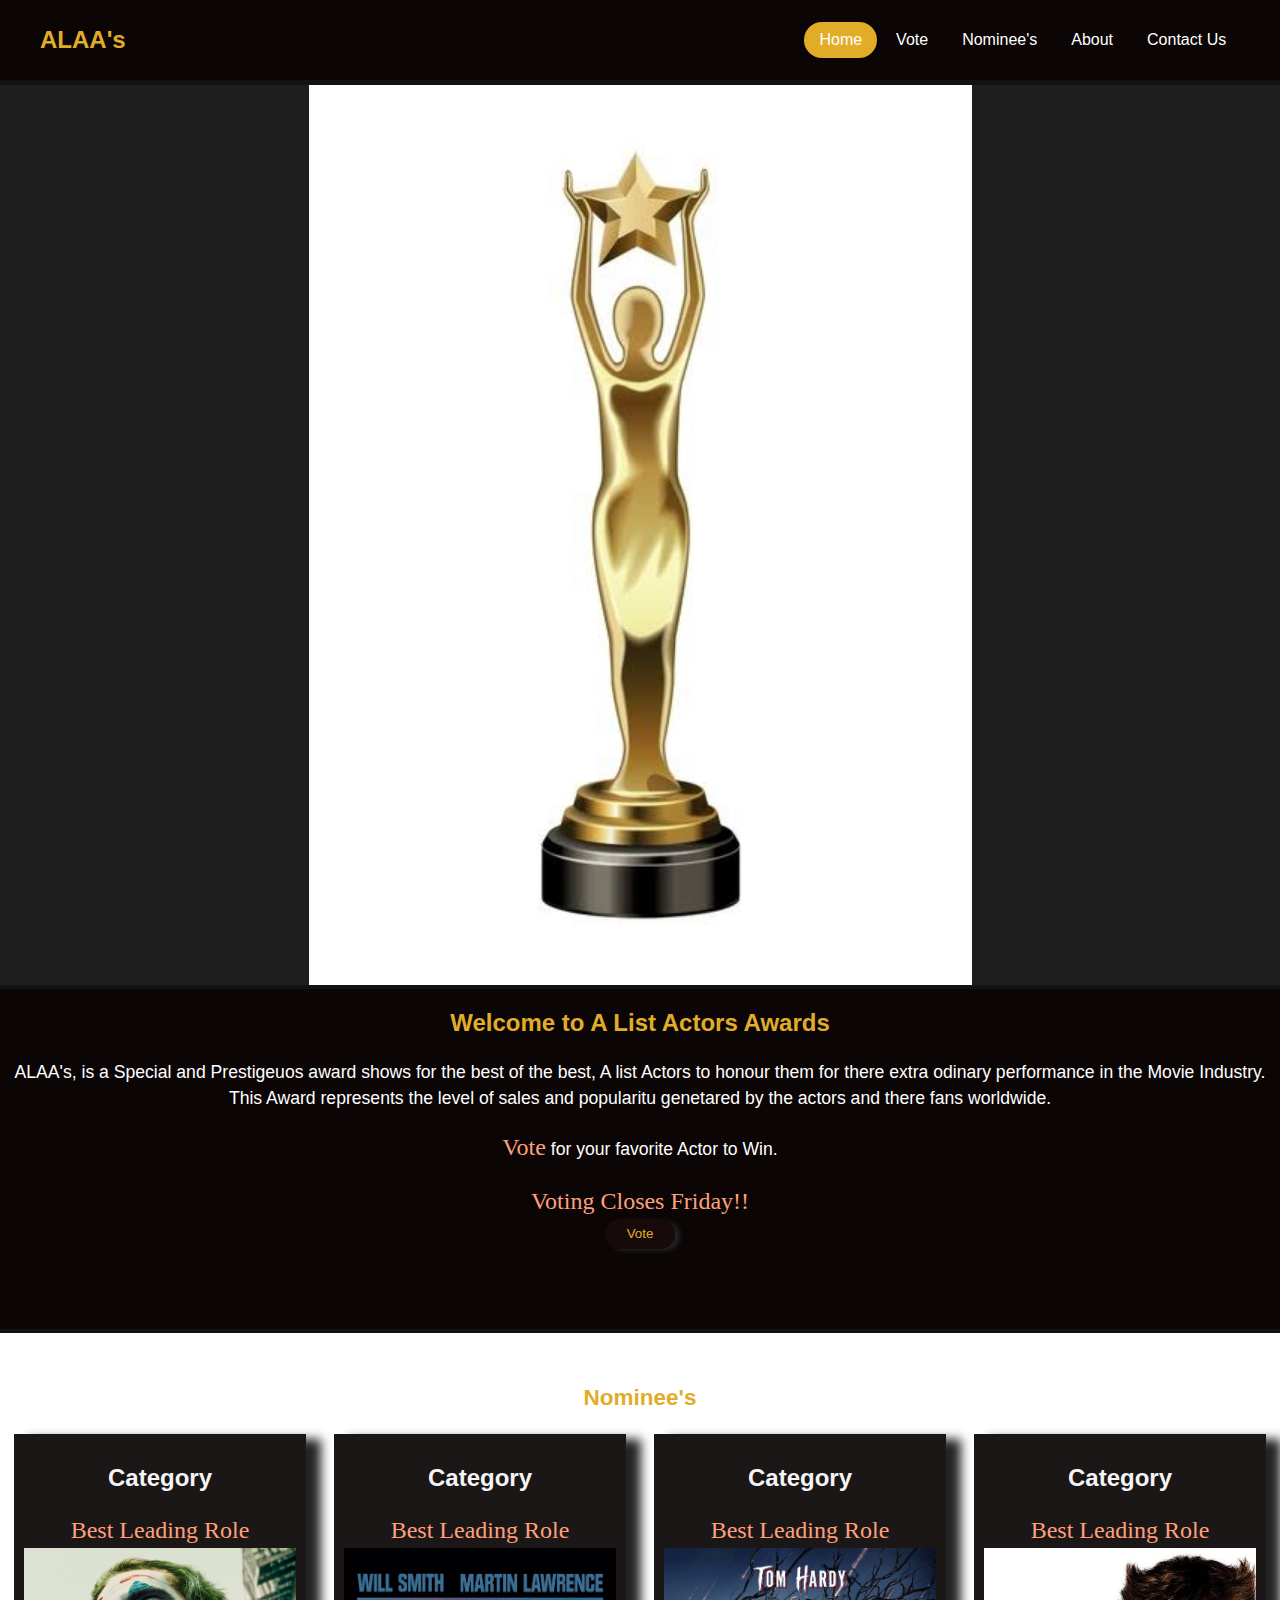
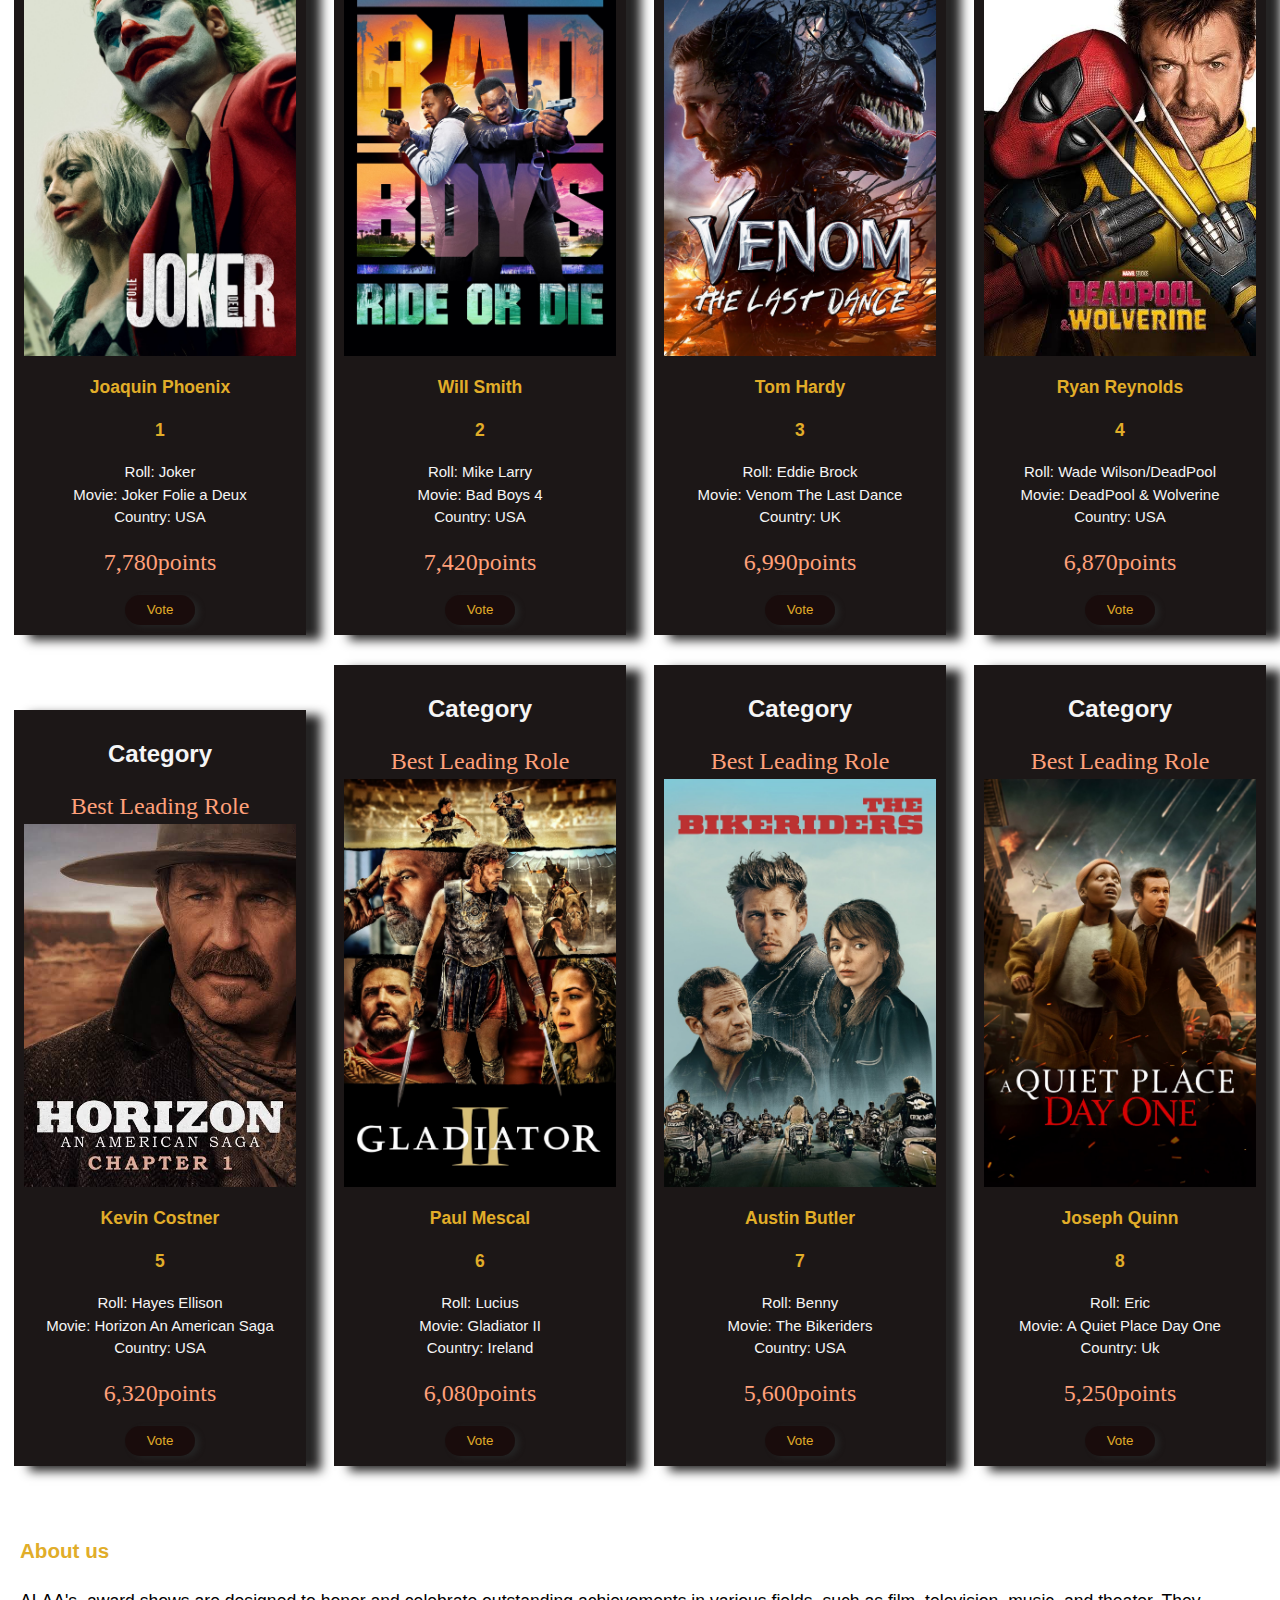
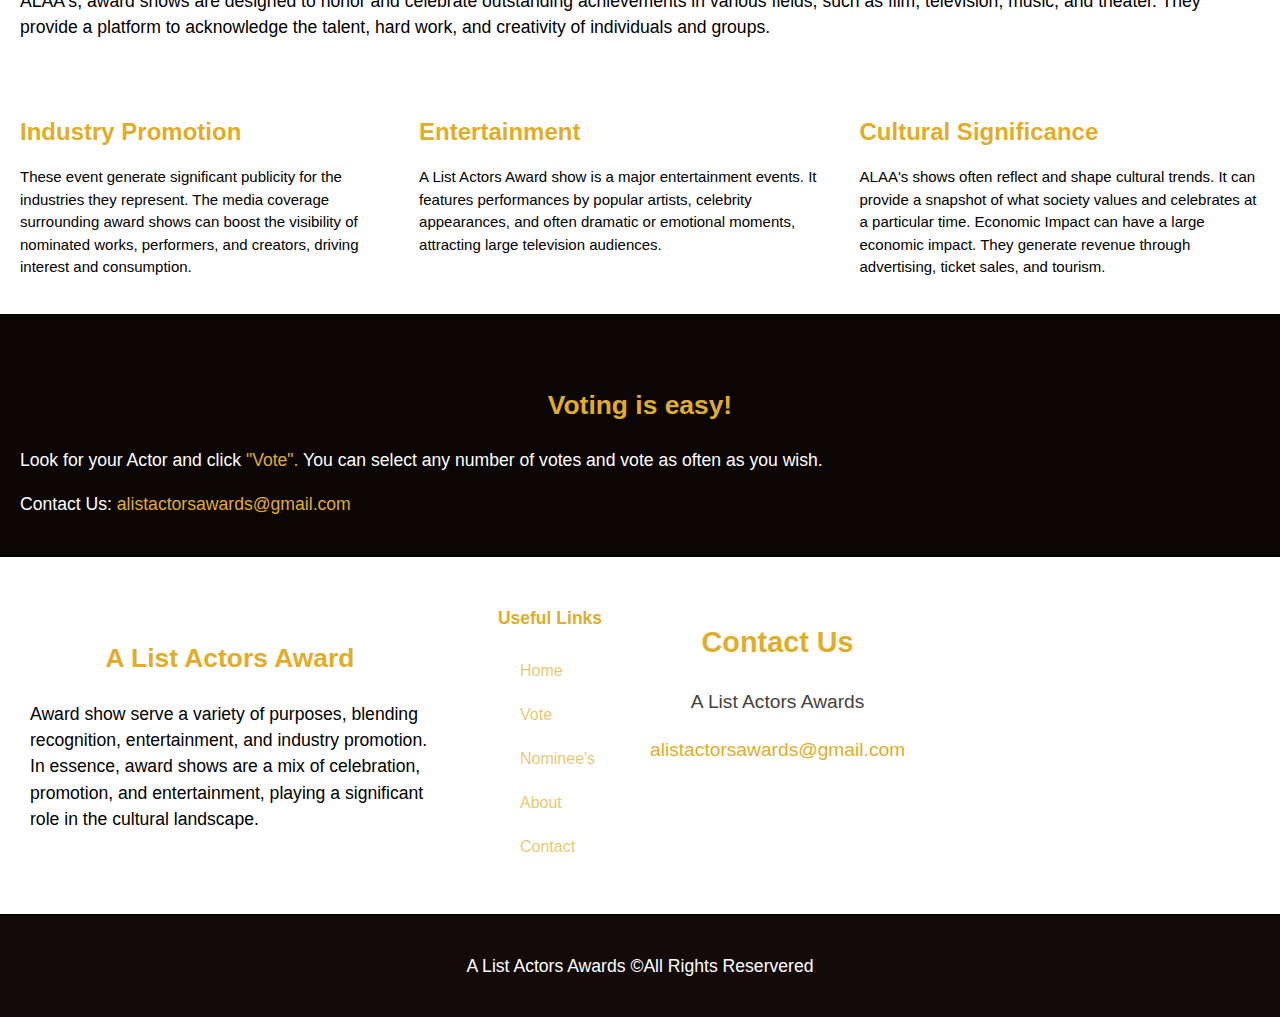
==== index.html @ 79a2b008 "Add files via upload" ====
<!DOCTYPE html>
<html lang="en">
<head>
    <meta charset="UTF-8">
    <meta name="viewport" content="width=device-width, initial-scale=1.0">
    <title>Award Show</title>
    <link rel="stylesheet" href="index.css">
</head>
<body>
   <header>
      <div class="header">
          <h1 class="h1">ALAA's</h1>
      </div>
      <input type="checkbox" id="nav_check" hidden>
      <nav>
        <ul>
            <li><a href="#starter" class="current">Home</a></li>
            <li><a href="#welcome">Vote</a></li>
            <li><a href="#boxes">Nominee's</a></li>
            <li><a href="#sidebar">About</a></li>
            <li><a href="#contact">Contact Us</a></li>
        </ul>
    </nav>
      <label for="nav_check" class="hamburger">
          <div></div>
          <div></div>
          <div></div>
      </label>
  </header>

    <section id="starter">
        
    </section>

    <section id="welcome">
      <div class="Welcome">
         <h1 class="h1">Welcome to A List Actors Awards</h1>
         <p> ALAA's, is a Special and Prestigeuos award shows for the best of the best, A list Actors to honour them
          for there extra odinary performance in the Movie Industry. <br>
          This Award represents the level of sales and popularitu genetared by the actors and there fans worldwide.
          </p>
            <p><span>Vote</span> for your favorite Actor to Win.</p>
            <span>Voting Closes Friday!!</span>
            <div class="button">
             <button class="submit"><a href="vote.html">Vote</a></button>
          </div>
     </div>
    </section>

    <section id="middle">
   
     <section id="boxes">
        <h2>Nominee's</h2>
        <div class="contain">

            <div class="box">
               <h1>Category</h1>
               <span>Best Leading Role</span>
               <img src="Movies (4).jpeg">
                 <div class="name"><h3>Joaquin Phoenix</h3>
                  <div class="number"><h3>1</h3></div>
                </div>
              <li>Roll: Joker</li>
              <li>Movie: Joker Folie a Deux</li>
              <li>Country: USA</li>
              <p><span>7,780points</span></p>
              <div class="button">
                <button class="submit"><a href="vote.html">Vote</a></button>
             </div>
            </div>

            <div class="box">
              <h1>Category</h1>
              <span>Best Leading Role</span>
              <img src="Movies (3).jpeg">
                <div class="name"><h3>Will Smith</h3>
                 <div class="number"><h3>2</h3></div>
               </div>
             <li>Roll: Mike Larry</li>
             <li>Movie: Bad Boys 4</li>
             <li>Country: USA</li>
             <p><span>7,420points</span></p>
             <div class="button">
               <button class="submit"><a href="vote.html">Vote</a></button>
            </div>
           </div>

           <div class="box">
            <h1>Category</h1>
            <span>Best Leading Role</span>
            <img src="Movies (2).jpeg">
              <div class="name"><h3>Tom Hardy</h3>
               <div class="number"><h3>3</h3></div>
             </div>
           <li>Roll: Eddie Brock</li>
           <li>Movie: Venom The Last Dance</li>
           <li>Country: UK</li>
           <p><span>6,990points</span></p>
           <div class="button">
             <button class="submit"><a href="vote.html">Vote</a></button>
          </div>
         </div>

         <div class="box">
          <h1>Category</h1>
          <span>Best Leading Role</span>
          <img src="Movies (6).jpeg">
            <div class="name"><h3>Ryan Reynolds</h3>
             <div class="number"><h3>4</h3></div>
           </div>
         <li>Roll: Wade Wilson/DeadPool</li>
         <li>Movie: DeadPool & Wolverine</li>
         <li>Country: USA</li>
         <p><span>6,870points</span></p>
         <div class="button">
           <button class="submit"><a href="vote.html">Vote</a></button>
        </div>
       </div>

       <div class="box">
        <h1>Category</h1>
        <span>Best Leading Role</span>
        <img src="Movies (1).jpeg">
          <div class="name"><h3>Kevin Costner</h3>
           <div class="number"><h3>5</h3></div>
         </div>
       <li>Roll: Hayes Ellison</li>
       <li>Movie: Horizon An American Saga</li>
       <li>Country: USA</li>
       <p><span>6,320points</span></p>
       <div class="button">
         <button class="submit"><a href="vote.html">Vote</a></button>
      </div>
     </div>
           
     <div class="box">
      <h1>Category</h1>
      <span>Best Leading Role</span>
      <img src="Movies (5).jpeg">
        <div class="name"><h3>Paul Mescal</h3>
         <div class="number"><h3>6</h3></div>
       </div>
     <li>Roll: Lucius</li>
     <li>Movie: Gladiator II</li>
     <li>Country: Ireland</li>
     <p><span>6,080points</span></p>
     <div class="button">
       <button class="submit"><a href="vote.html">Vote</a></button>
    </div>
   </div>
        
      <div class="box">
      <h1>Category</h1>
      <span>Best Leading Role</span>
      <img src="Movies (7).jpeg">
        <div class="name"><h3>Austin Butler</h3>
         <div class="number"><h3>7</h3></div>
       </div>
     <li>Roll: Benny</li>
     <li>Movie: The Bikeriders</li>
     <li>Country: USA </li>
     <p><span>5,600points</span></p>
     <div class="button">
       <button class="submit"><a href="vote.html">Vote</a></button>
    </div>
   </div>


      <div class="box">
      <h1>Category</h1>
      <span>Best Leading Role</span>
      <img src="Movies (8).jpeg">
        <div class="name"><h3>Joseph Quinn</h3>
         <div class="number"><h3>8</h3></div>
       </div>
     <li>Roll: Eric</li>
     <li>Movie: A Quiet Place Day One</li>
     <li>Country: Uk</li>
     <p><span>5,250points</span></p>
     <div class="button">
       <button class="submit"><a href="vote.html">Vote</a></button>
    </div>
   </div>


        </div>
     </section>

     <aside id="sidebar">
        <div class="dark">
          <h3>About us</h3>
           <p>
             ALAA's, award shows are designed to honor and celebrate outstanding achievements in various fields, such as film, television, music, and theater.
            They provide a platform to acknowledge the talent, hard work, and creativity of individuals and groups.
            </p>
        </div>
      </aside>

      <section id="lower">
         <div class="mission">
            <h1 class="h1">Industry Promotion</h1>
            <p>These event generate significant publicity for the industries they represent. 
              The media coverage surrounding award shows can boost the visibility of nominated works, 
              performers, and creators, driving interest and consumption.
            </p>
         </div>
         <div class="mission">
            <h1 class="h1">Entertainment</h1>
            <p>A List Actors Award show is a major entertainment events. It features performances by popular artists, 
              celebrity appearances, and often dramatic or emotional moments, attracting large television audiences.
            </p>
         </div>
         <div class="mission">
            <h1 class="h1">Cultural Significance</h1>
            <p>ALAA's shows often reflect and shape cultural trends. It can provide a snapshot of what society 
              values and celebrates at a particular time.
              Economic Impact can have a large economic impact. 
              They generate revenue through advertising, ticket sales, and tourism.
            </p>
         </div>
      </section>

         <section id="last">
            <div class="container">
               <article id="main-col">
                   <h2>Voting is easy!</h2>
                        <p>
                           Look for your Actor and click <a href="#middle">"Vote".</a> 
                           You can select any number of votes and vote as often as you wish. 
                        </p>
                        <p class="darker">
                           Contact Us: <a href="http://alistactorsawards@gmail.com">alistactorsawards@gmail.com</a>
                        </p>
               </article>
            </div>
         </section>
    </section>

    <footer>
      <div class="foot">
        <div class="footer">
            <h2>A List Actors Award</h2>
            <p>Award show serve a variety of purposes, blending recognition, entertainment, 
              and industry promotion.
              In essence, award shows are a mix of celebration, promotion, and entertainment, 
              playing a significant role in the cultural landscape.
            </p>
         </div>
            <div class="list">
                <h3>Useful Links</h3>
                <ul>
                  <li><a href="#starter">Home</a></li>
                  <li><a href="#welcome">Vote</a></li>
                  <li><a href="#boxes">Nominee's</a></li>
                  <li><a href="#sidebar">About</a></li>
                  <li><a href="#last">Contact</a></li>
                </ul>
            </div>
            <div id="contact">
               <div class="contact">
                  <h2>Contact Us</h2>
                          <p>A List Actors Awards</p>
                          <a href="http://alistactorsawards@gmail.com">alistactorsawards@gmail.com</a>
               </div>
            </div>
           
      </div>
       <div class="last"><p>A List Actors Awards &copy;All Rights Reservered</div>
    </footer>
</body>
</html>
---- index.css ----
/**/
body{
    font: 15px/1.5 Arial, Helvetica, sans-serif;
    padding: 0;
    margin:0;
    background: rgb(31, 30, 30);
}
/* Header */
header{
    width: 94%;
    height: 80px;
    background: rgb(11, 5, 5);
    position: relative  ;
    display: flex;
    z-index: 999;
    align-items: center;
    justify-content: space-between;
    padding: 0 40px;
    border-bottom: 20px;
    border-bottom: rgb(18, 18, 18) 5px solid;
}
.header{
    color: rgba(225, 108, 41, 0.838) ;
    font-family: Arial, Helvetica, sans-serif;
    font-size: 1rem;
}
.imgs{
    width: 20%;
}

nav ul{
    display: flex;
}
nav ul li a{
    color: white;
    display: block;
    text-decoration: none;
    margin: 0 2px;
    font-weight: 400;
    font-size: 1rem;
    font-family: Arial;
    padding: 6px 15px;
    transition: 0.2s;
    border-radius: 30px;
}
li{
    list-style: none;
}
nav ul li a:hover{
    background: rgba(225, 173, 41, 0.691);
}
nav ul li a.current{
    background: rgb(225, 173, 41);
    color: white;
}
nav ul li a.current:hover{
    background: rgba(225, 173, 41, 0.691);
}
.hamburger{
    display: none;
    height: fit-content;
    cursor: pointer;
    padding: 3px 8px;
    border-radius: 5px;
    transition: 0.2s;
}
.hamburger:hover{
    background: rgba(0, 0, 0, 0.35);
}
.hamburger div{
    width: 30px;
    height: 2px;
    margin: 6px 0;
    background: white;
}
a{
    text-decoration: none;
}
h1{
    font-size: 1.5rem;
}
.h1{
    color:  rgb(225, 173, 41);
}
/*Starter*/
#starter{
    background: url(images\ \(6\).jpeg)no-repeat;
    background-size: contain;
    width: 100%;
    height: 100vh;
    background-position: center;
}

#middle{
    border-top: rgb(18, 18, 18) 2px solid;
    background: white;
    color: black;
}
.Welcome{
    text-align: center;
    border-bottom: rgb(18, 18, 18) 2px solid;
    border-top: rgb(18, 18, 18) 4px solid;
    padding-bottom: 5rem;
    color: white;
    background: rgb(11, 5, 5);
    font-size: 1.1rem;
}
h2{
    color: rgb(225, 173, 41) ;
    text-align: center;
    padding-top: 30px;
}
h3{
    color: rgb(225, 173, 41) ;
}
/* Boxes */
#boxes .box{
    background: rgba(11, 5, 5, 0.931);
    text-align: center;
    padding: 10px;
    height: fit-content;
    width: 17rem;
    margin: auto;
    margin-bottom: 30px;
    box-shadow: 15px 5px 10px rgb(37, 36, 36);
}   
.contain {
    display: flex;
    flex-wrap: wrap;
}
.box{
    padding: 1.2rem;
    width: 320px;
    height: 150px;
    display: flex;
    flex-direction: column;
    justify-content: space-between;
    color: whitesmoke;
}
.box:hover{
    transform: translateY( -7px);
}
.btn{
    width: 80px;
    height: 30px;
    box-shadow: 7px 5px 7px rgb(8, 8, 8);
}
.btn:hover{
    background: rgba(17, 8, 8, 0.752);
    transform: translateY( -3px);
}
.button{
    text-align: center;
}
button:hover{
    background: rgba(22, 10, 10, 0.754);
}
button{
    background: rgba(25, 11, 11, 0.883);
    border-radius: 30px;
    text-align: center;
    border: 0;
    width: 70px;
    height: 30px;
    box-shadow: 5px 2px 5px rgb(36, 35, 35);
}
button:hover{
    background: rgb(11, 5, 5);
    transform: translateY( -2px);
}
span{
    color: lightsalmon;
    font-size: 1.5rem;
    font-weight: 400;
    font-family:  Tahoma ;
}
a{
    color: rgb(225, 173, 41);
}
.dark{
    padding: 20px;
    color: black;
    font-size: 1.1rem;
}
#main-col{
    color: white;
}
#last{
    background: rgb(11, 5, 5);
    padding: 20px;
    font-size: 1.1rem;
}
#lower{
    display: grid;
    grid-template-columns: auto auto auto;
    padding: 10px;
}
.mission{
    padding: 10px;
}
/*footer*/
footer{
    background: white;
    color: white;
    border-top: black 2px solid;
}
.foot{
    position: relative;
    display: flex;
    padding: 10px;
}
.footer{
    width: 25rem;
    text-align: start;
    font-size: 1.1rem;
    padding: 20px;
    color: black;
}
.list li{
    display: flex;
    list-style: none;
    padding: 10px;
    font-size: 1rem;
}
.list{
    padding: 20px;
    width: 10rem;
    text-align: center;
    justify-content: center;
}
.list li a{
    color: rgba(225, 173, 41, 0.691);
}
.list li a:hover{
    color: rgb(253, 196, 53);
}
.contact{
    text-align: center;
    text-decoration: solid;
    color: rgb(71, 63, 63) ;
    font-size: 1.2rem;
}
.last{
    border-top: black 2px solid;
    text-align: center;
    padding: 20px;
    background: rgb(21, 10, 10);
    font-size: 1.1rem;
}


@media (max-width:868px){
    header{
        width: 90%;
        padding: 0 20px;
        position: fixed;
        z-index: 999;
    }
    .pan{
        color: white;
        font-family:Verdana, Geneva, Tahoma, sans-serif;
        font-size: 2.5rem;
    }
    .capital{
        padding-top: 10rem;
    }
    .cap{
        width: 22rem;
        margin: auto;
        justify-self: center;
    }
    .collect{
        padding: 20px;
        top: 15%;
    }

    nav{
        position:absolute;
        left: -300px;
        top: 0;
        z-index: 999;
        width: 280px;
        height: 100vh;
        background-color: rgb(56, 54, 54);
        transition: 0.2s;
    }
    #nav_check:checked ~ nav{
        left: 0;
    }
    nav .header{
        display: block;
        height: 70px;
        display: flex;
        align-items: center;
        margin-left: 30px;
    }
    nav ul li a{
        margin-bottom: 5px;
        padding: 10px 15px;
        border-radius: 5px;
    }
    nav ul {
        display: block;
        padding: 0 20px;
        margin-top: 30px;
    }
    nav ul li a:hover{
        background: rgba(225, 173, 41, 0.691);
    }
    nav ul li a.current{
        background: rgb(225, 173, 41);
        color: white;
    }
    nav ul li a.current:hover{
        background: rgba(225, 173, 41, 0.691);
    }
    .hamburger{
        display: block;
    }
 
/*Starter*/
#starter{
    background: url(images\ \(6\).jpeg)no-repeat;
    background-size: cover;
    width: 100%;
    height: 100vh;
    padding-top: 35rem;
    background-position: center;
}
    #middle{
        background: white;
        color:white;
    }
    .Welcome{
        text-align: center;
        padding-bottom: 5rem;
        padding: 25px;
        font-size: 1.1rem;
    }

    footer{
        background: white;
        border-top: black 2px solid;
        border-bottom: black 2px solid;
    }
    .foot{
        display:block;
        padding: 10px;
    }
    .footer{
        width: 20rem;
        text-align: start;
        font-size: 1.1rem;
        padding: 20px;
        color: black;
    }
    .list li{
        display: flex;
        list-style: none;
        padding: 10px;
        font-size: 1rem;
    }
    .list{
        padding: 10px;
        width: 10rem;
        text-align: center;
        justify-content: center;
    }
    .contact{
        text-align: center;
        text-decoration: solid;
        color: rgb(71, 63, 63) ;
        font-size: 1.2rem;
    }
    .last{
        border-top: black 2px solid;
        text-align: center;
        padding: 20px;
    }

    #last{
        background: rgb(11, 5, 5);
        padding: 20px;
    }
    #lower{
        display: grid;
        grid-template-columns: auto;
        padding: 10px;
    }
    .mission{
        padding: 10px;
        font-size: 1.1rem;
        color: black;
    }
}
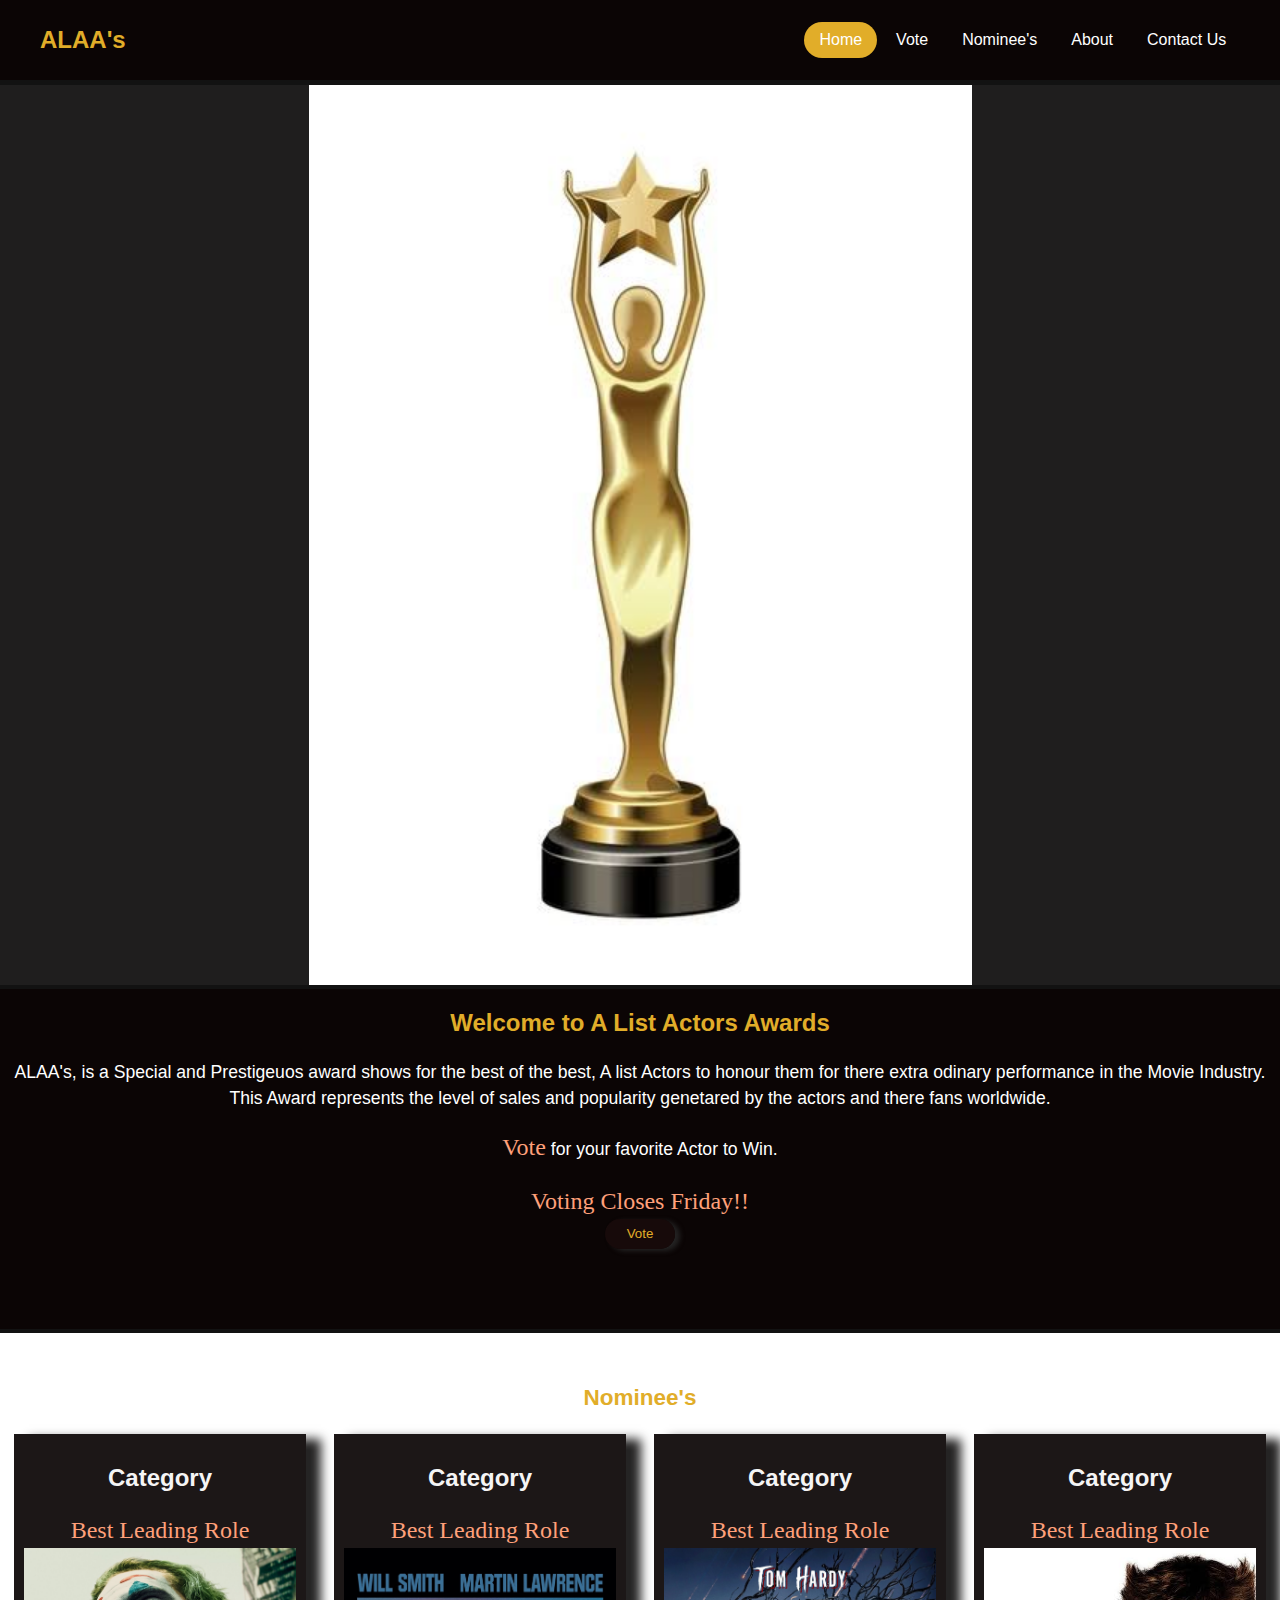
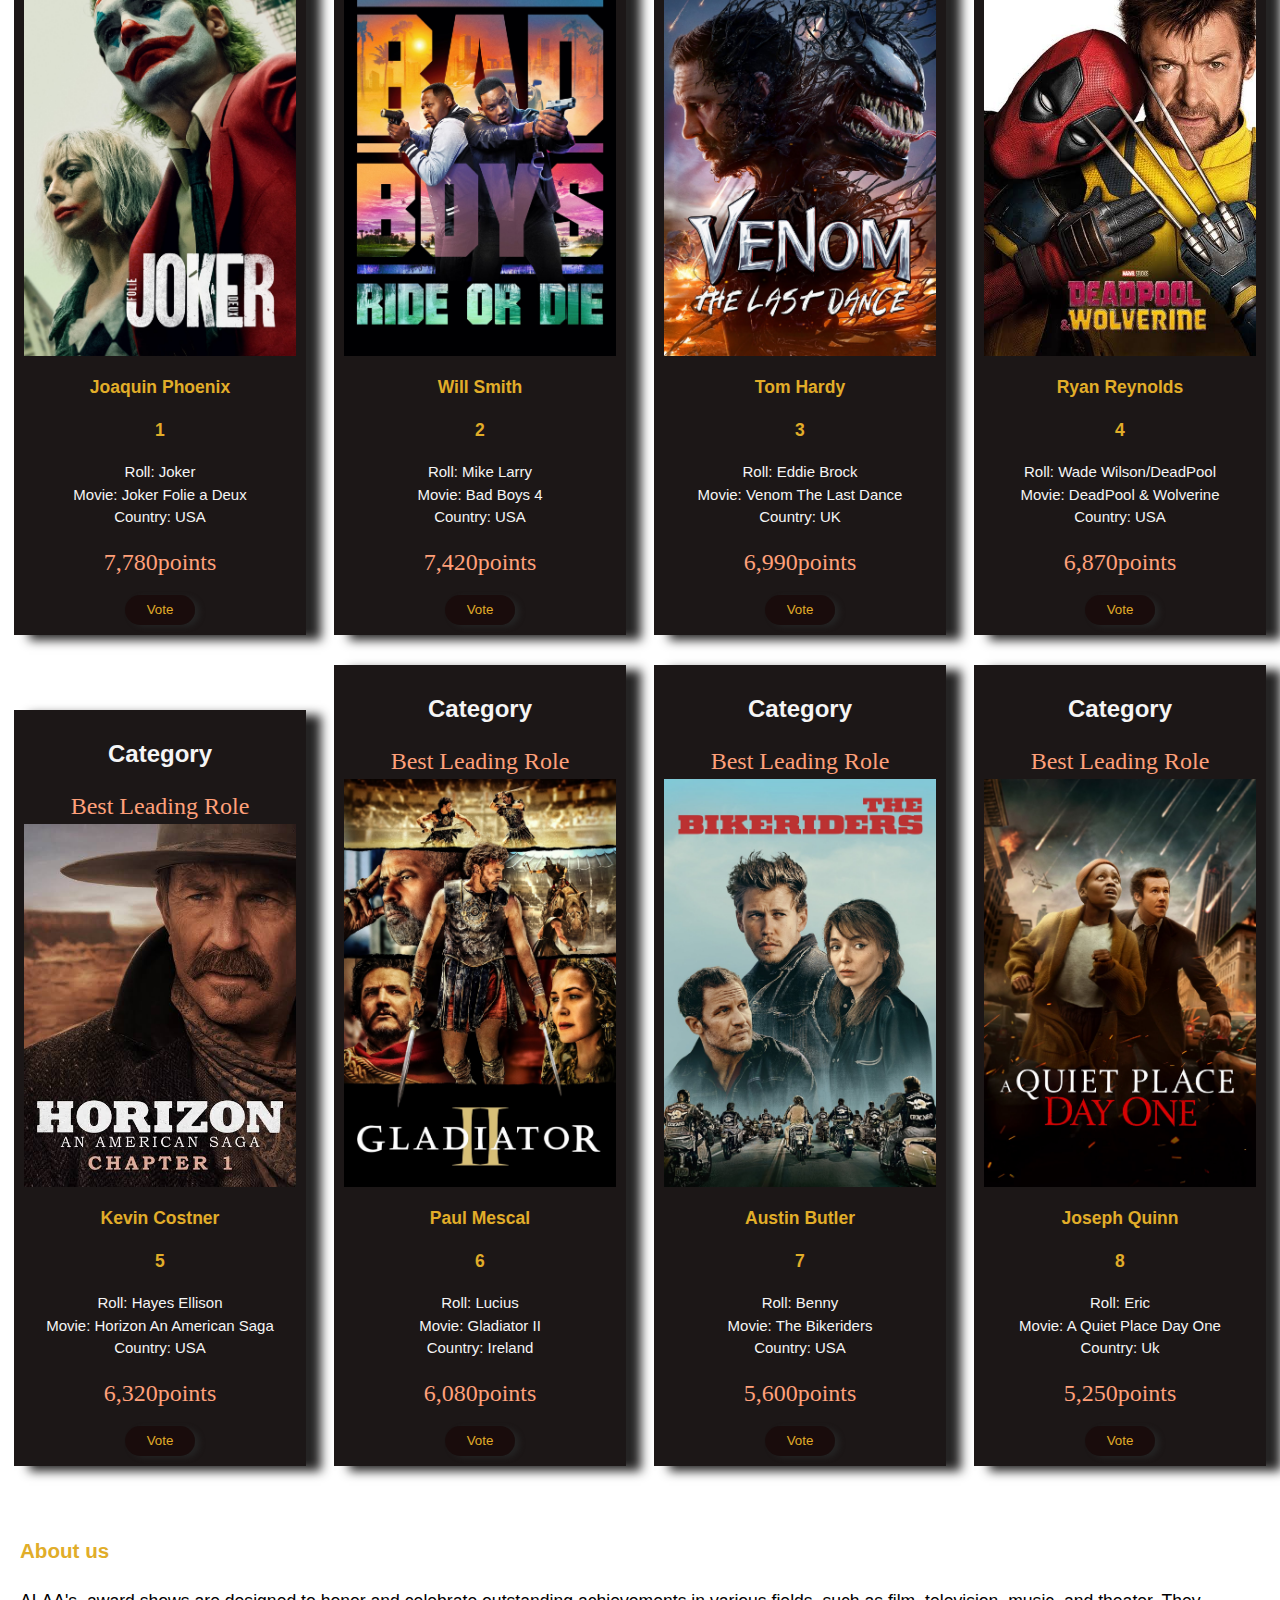
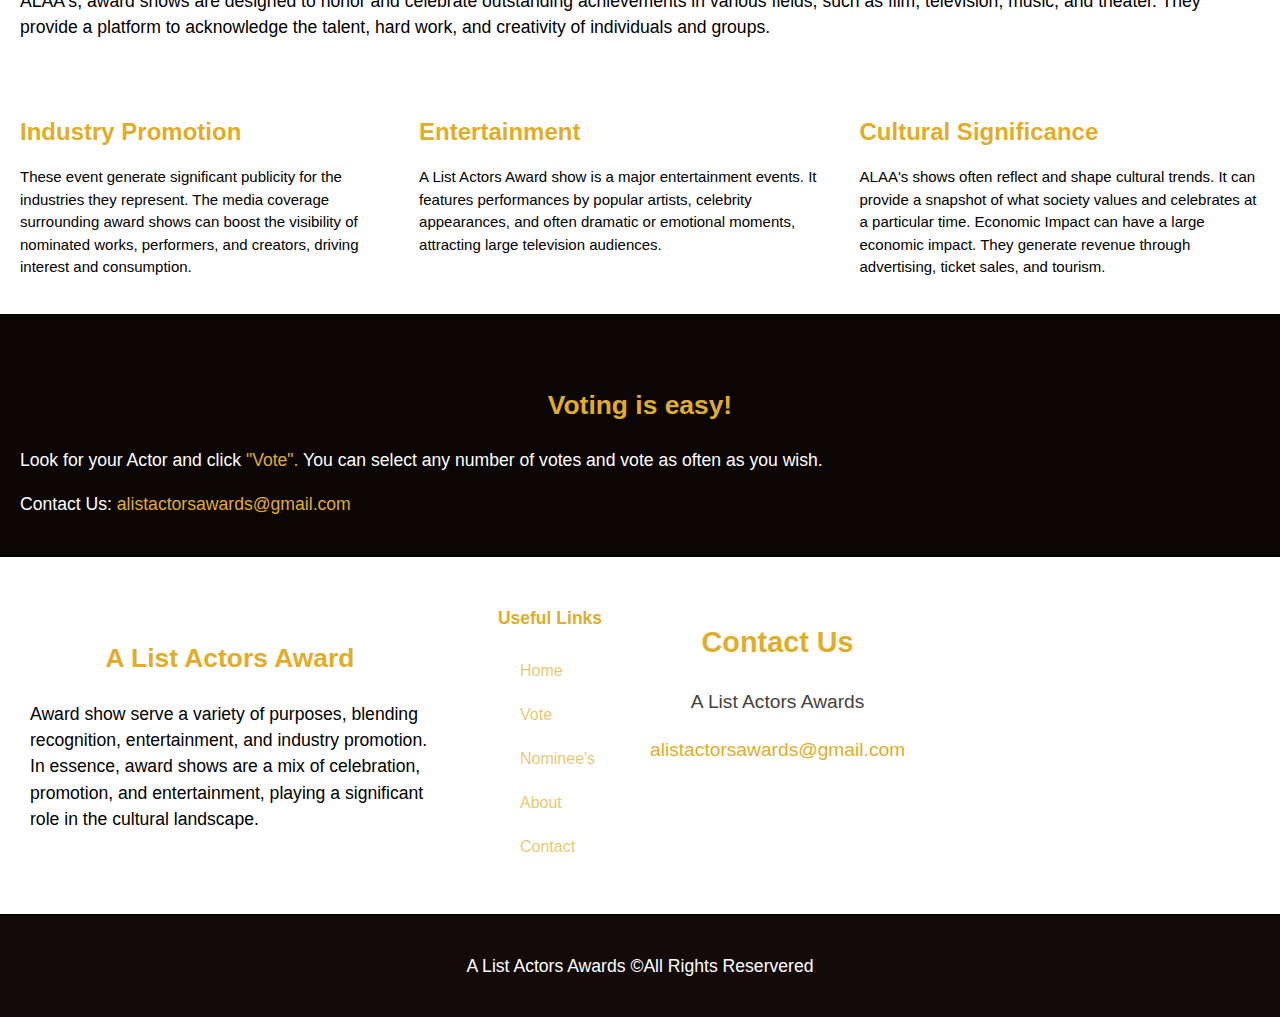
==== commit bed11ec4: "Update index.html" ====
--- a/index.html
+++ b/index.html
@@ -37,7 +37,7 @@
          <h1 class="h1">Welcome to A List Actors Awards</h1>
          <p> ALAA's, is a Special and Prestigeuos award shows for the best of the best, A list Actors to honour them
           for there extra odinary performance in the Movie Industry. <br>
-          This Award represents the level of sales and popularitu genetared by the actors and there fans worldwide.
+          This Award represents the level of sales and popularity genetared by the actors and there fans worldwide.
           </p>
             <p><span>Vote</span> for your favorite Actor to Win.</p>
             <span>Voting Closes Friday!!</span>
@@ -268,4 +268,4 @@
        <div class="last"><p>A List Actors Awards &copy;All Rights Reservered</div>
     </footer>
 </body>
-</html>+</html>
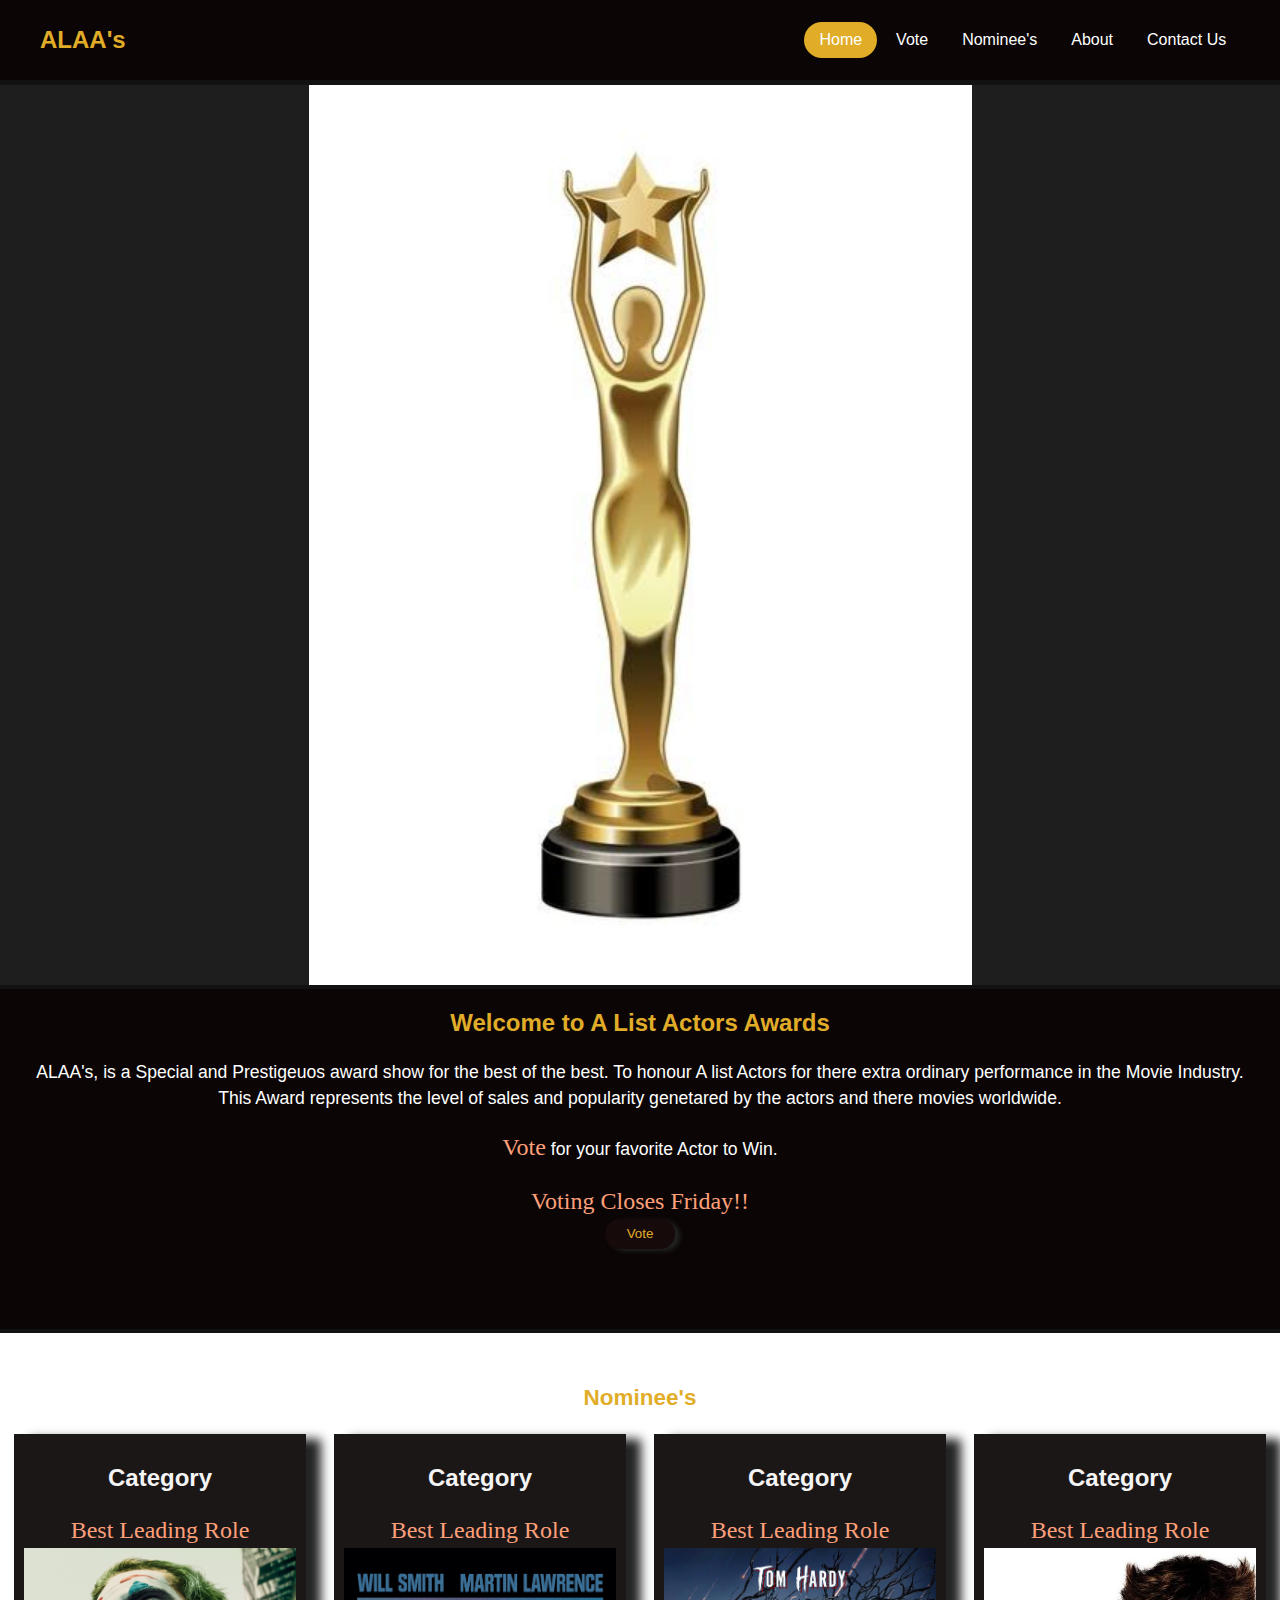
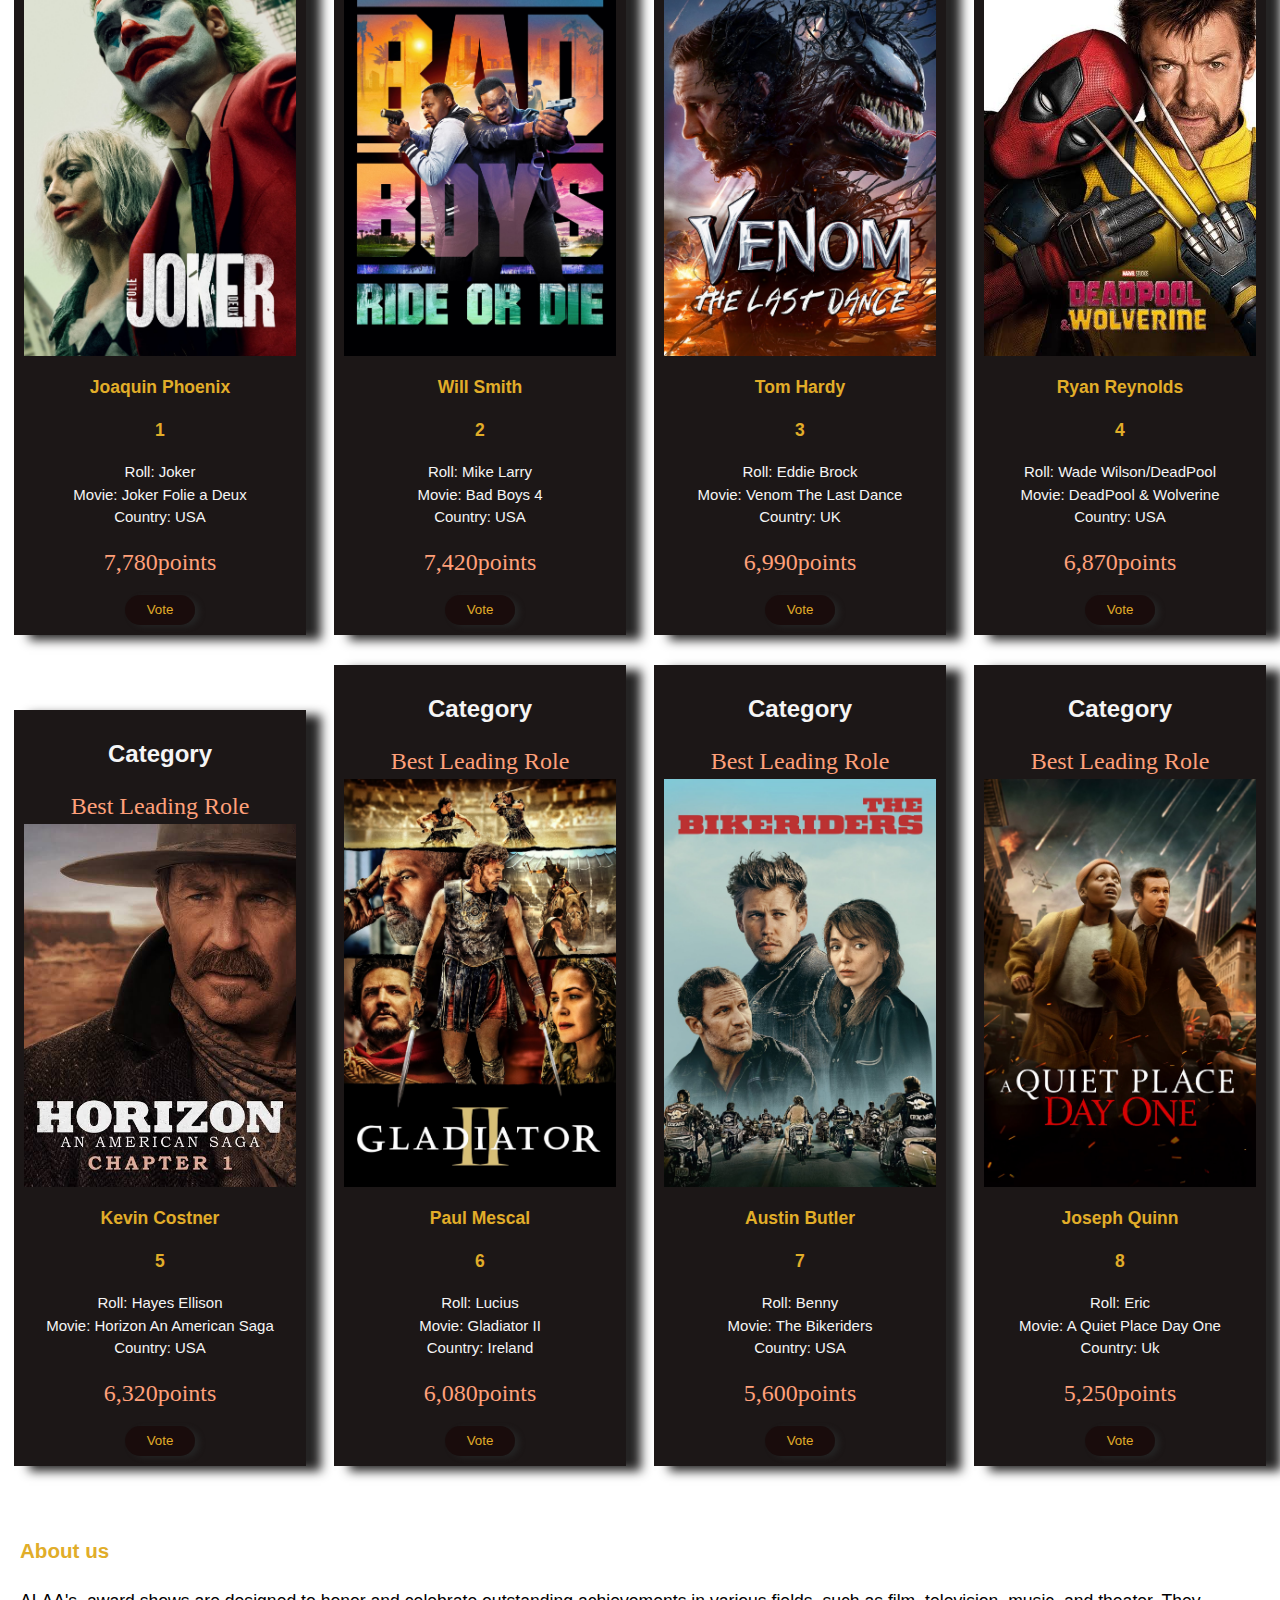
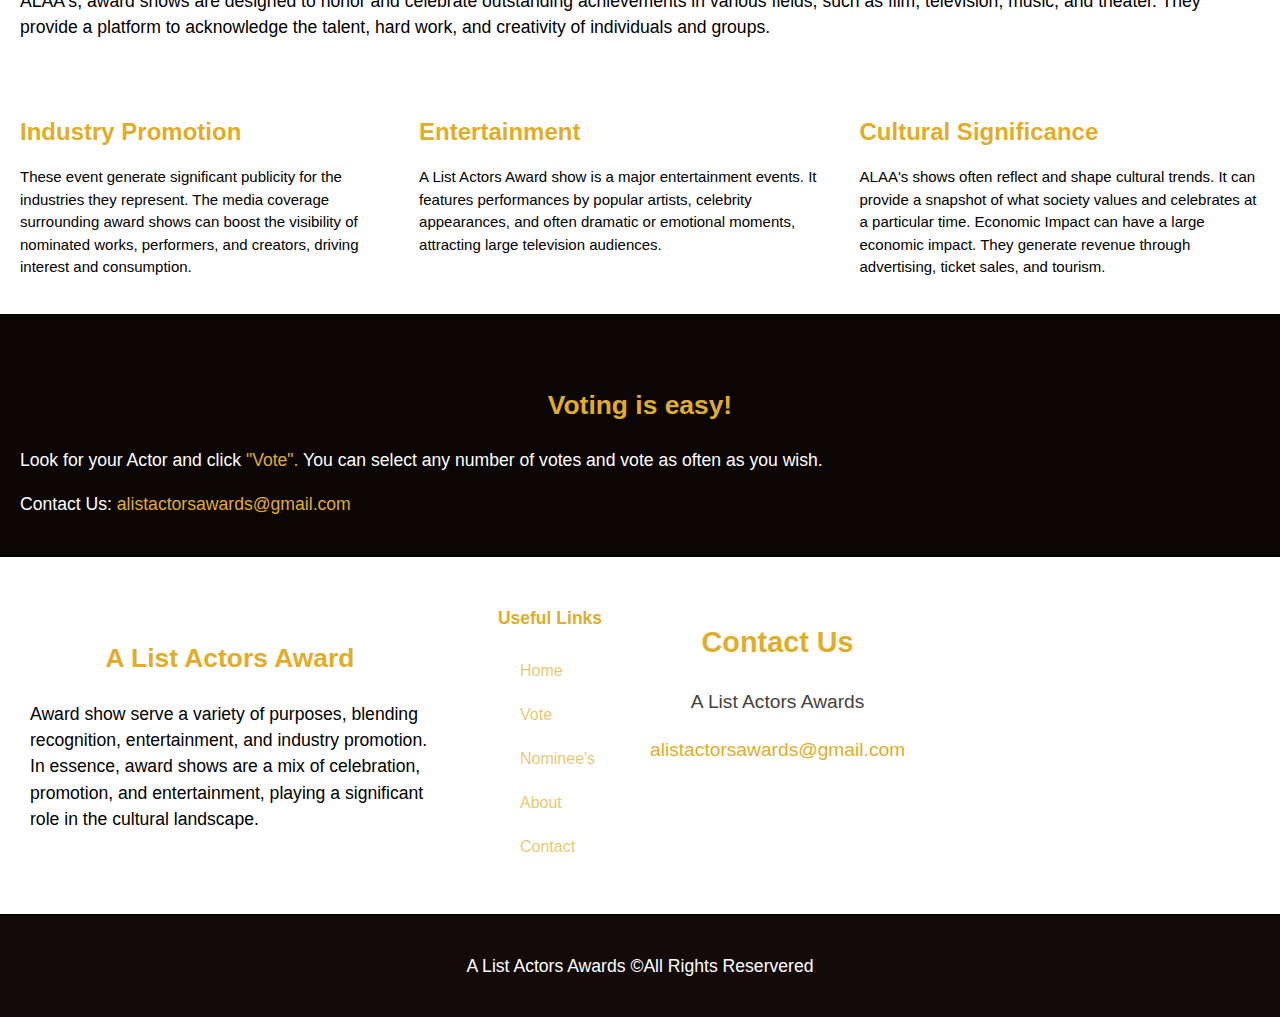
==== commit 5e246ad6: "Update index.html" ====
--- a/index.html
+++ b/index.html
@@ -35,9 +35,9 @@
     <section id="welcome">
       <div class="Welcome">
          <h1 class="h1">Welcome to A List Actors Awards</h1>
-         <p> ALAA's, is a Special and Prestigeuos award shows for the best of the best, A list Actors to honour them
-          for there extra odinary performance in the Movie Industry. <br>
-          This Award represents the level of sales and popularity genetared by the actors and there fans worldwide.
+         <p> ALAA's, is a Special and Prestigeuos award show for the best of the best. To honour A list Actors
+           for there extra ordinary performance in the Movie Industry. <br>
+          This Award represents the level of sales and popularity genetared by the actors and there movies worldwide.
           </p>
             <p><span>Vote</span> for your favorite Actor to Win.</p>
             <span>Voting Closes Friday!!</span>
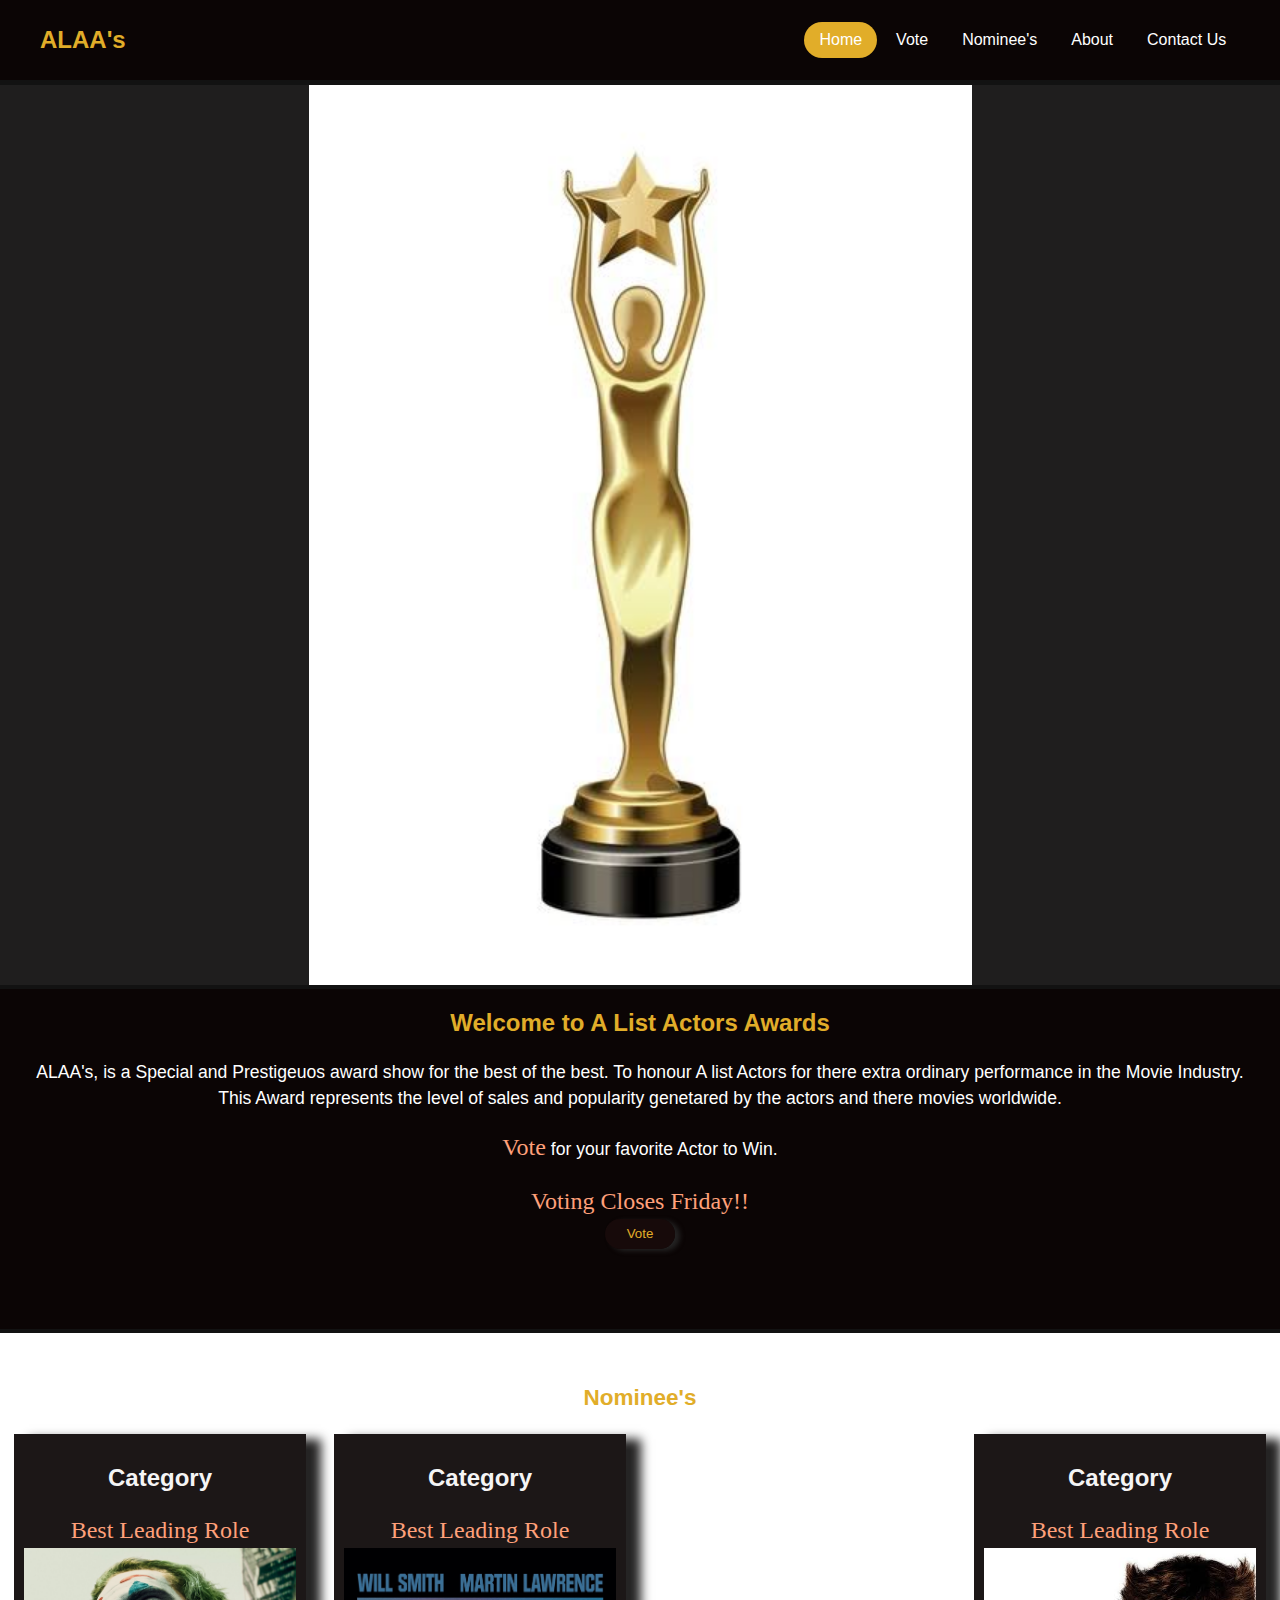
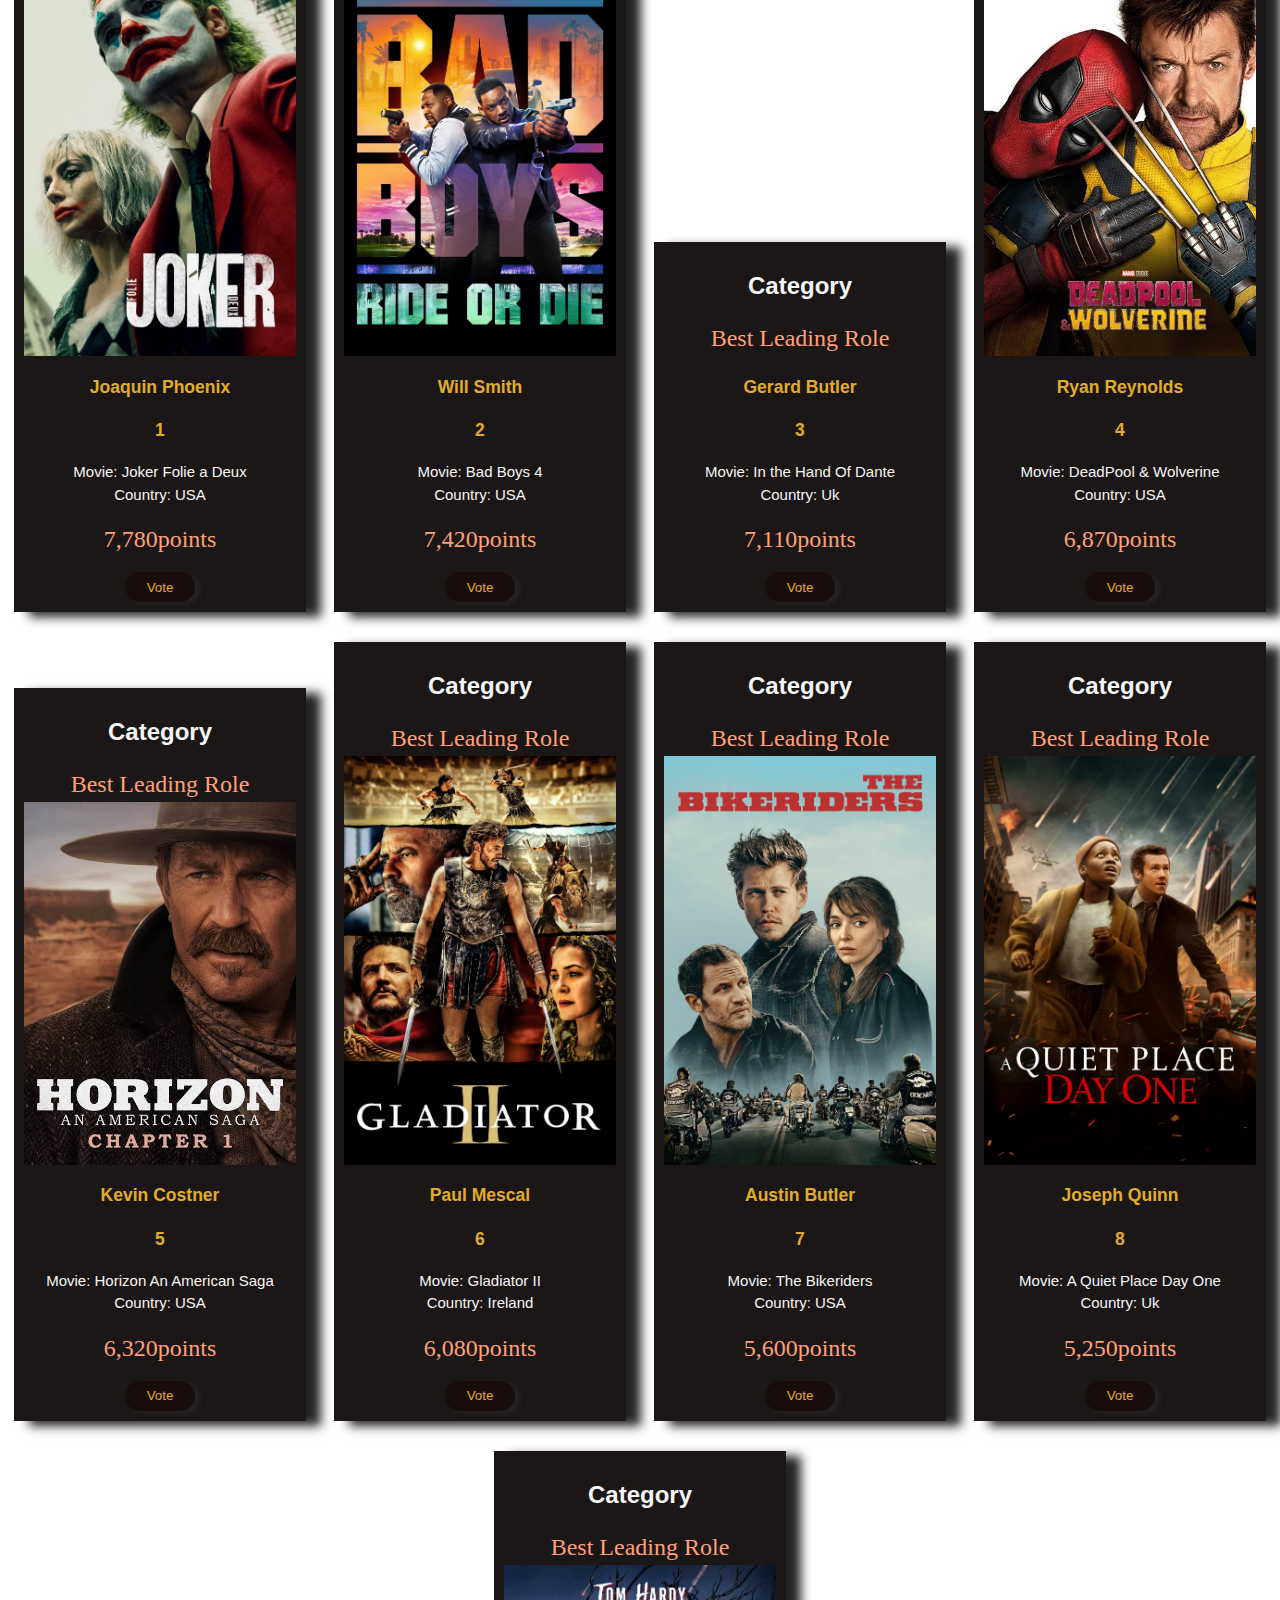
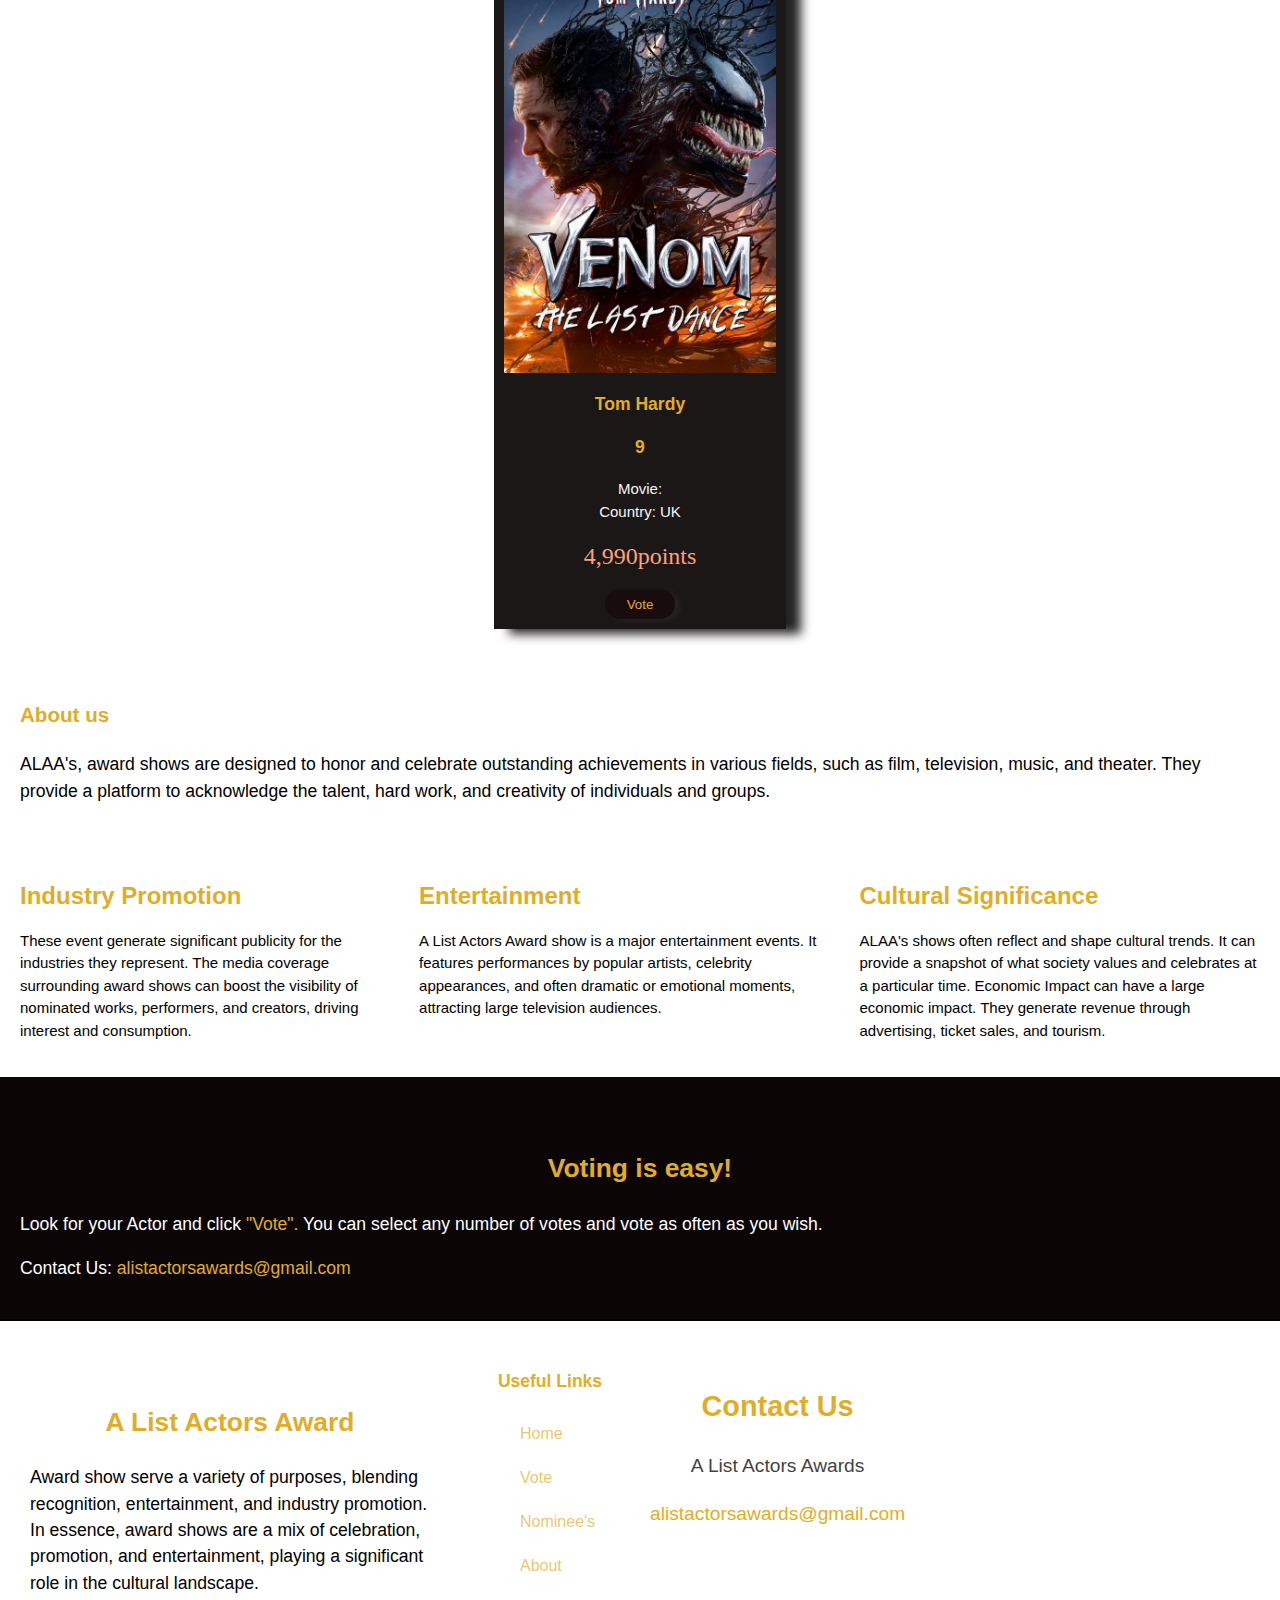
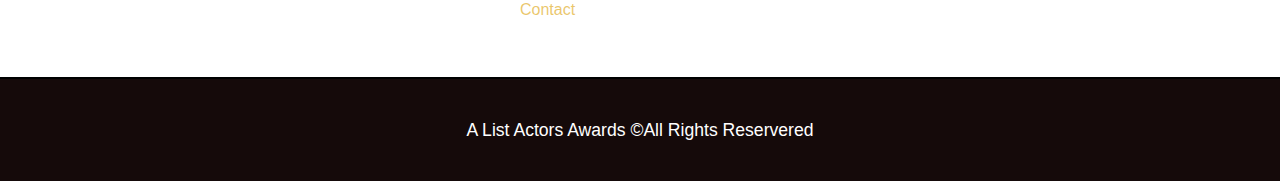
==== commit ab37b15a: "Update index.html" ====
--- a/index.html
+++ b/index.html
@@ -60,7 +60,6 @@
                  <div class="name"><h3>Joaquin Phoenix</h3>
                   <div class="number"><h3>1</h3></div>
                 </div>
-              <li>Roll: Joker</li>
               <li>Movie: Joker Folie a Deux</li>
               <li>Country: USA</li>
               <p><span>7,780points</span></p>
@@ -76,7 +75,6 @@
                 <div class="name"><h3>Will Smith</h3>
                  <div class="number"><h3>2</h3></div>
                </div>
-             <li>Roll: Mike Larry</li>
              <li>Movie: Bad Boys 4</li>
              <li>Country: USA</li>
              <p><span>7,420points</span></p>
@@ -85,21 +83,22 @@
             </div>
            </div>
 
-           <div class="box">
-            <h1>Category</h1>
-            <span>Best Leading Role</span>
-            <img src="Movies (2).jpeg">
-              <div class="name"><h3>Tom Hardy</h3>
-               <div class="number"><h3>3</h3></div>
-             </div>
-           <li>Roll: Eddie Brock</li>
-           <li>Movie: Venom The Last Dance</li>
-           <li>Country: UK</li>
-           <p><span>6,990points</span></p>
-           <div class="button">
-             <button class="submit"><a href="vote.html">Vote</a></button>
-          </div>
-         </div>
+        <div class="box">
+      <h1>Category</h1>
+      <span>Best Leading Role</span>
+      <img src=" ">
+        <div class="name"><h3>Gerard Butler</h3>
+         <div class="number"><h3>3</h3></div>
+       </div>
+     <li>Movie: In the Hand Of Dante</li>
+     <li>Country: Uk</li>
+     <p><span>7,110points</span></p>
+     <div class="button">
+       <button class="submit"><a href="vote.html">Vote</a></button>
+    </div>
+        </div>
+
+            
 
          <div class="box">
           <h1>Category</h1>
@@ -108,7 +107,6 @@
             <div class="name"><h3>Ryan Reynolds</h3>
              <div class="number"><h3>4</h3></div>
            </div>
-         <li>Roll: Wade Wilson/DeadPool</li>
          <li>Movie: DeadPool & Wolverine</li>
          <li>Country: USA</li>
          <p><span>6,870points</span></p>
@@ -124,7 +122,6 @@
           <div class="name"><h3>Kevin Costner</h3>
            <div class="number"><h3>5</h3></div>
          </div>
-       <li>Roll: Hayes Ellison</li>
        <li>Movie: Horizon An American Saga</li>
        <li>Country: USA</li>
        <p><span>6,320points</span></p>
@@ -140,7 +137,6 @@
         <div class="name"><h3>Paul Mescal</h3>
          <div class="number"><h3>6</h3></div>
        </div>
-     <li>Roll: Lucius</li>
      <li>Movie: Gladiator II</li>
      <li>Country: Ireland</li>
      <p><span>6,080points</span></p>
@@ -156,7 +152,6 @@
         <div class="name"><h3>Austin Butler</h3>
          <div class="number"><h3>7</h3></div>
        </div>
-     <li>Roll: Benny</li>
      <li>Movie: The Bikeriders</li>
      <li>Country: USA </li>
      <p><span>5,600points</span></p>
@@ -172,8 +167,7 @@
       <img src="Movies (8).jpeg">
         <div class="name"><h3>Joseph Quinn</h3>
          <div class="number"><h3>8</h3></div>
-       </div>
-     <li>Roll: Eric</li>
+        </div>
      <li>Movie: A Quiet Place Day One</li>
      <li>Country: Uk</li>
      <p><span>5,250points</span></p>
@@ -183,6 +177,21 @@
    </div>
 
 
+            <div class="box">
+            <h1>Category</h1>
+            <span>Best Leading Role</span>
+            <img src="Movies (2).jpeg">
+              <div class="name"><h3>Tom Hardy</h3>
+               <div class="number"><h3>9</h3></div>
+             </div>
+           <li>Movie:  </li>
+           <li>Country: UK</li>
+           <p><span>4,990points</span></p>
+           <div class="button">
+             <button class="submit"><a href="vote.html">Vote</a></button>
+          </div>
+            </div>
+            
         </div>
      </section>
 
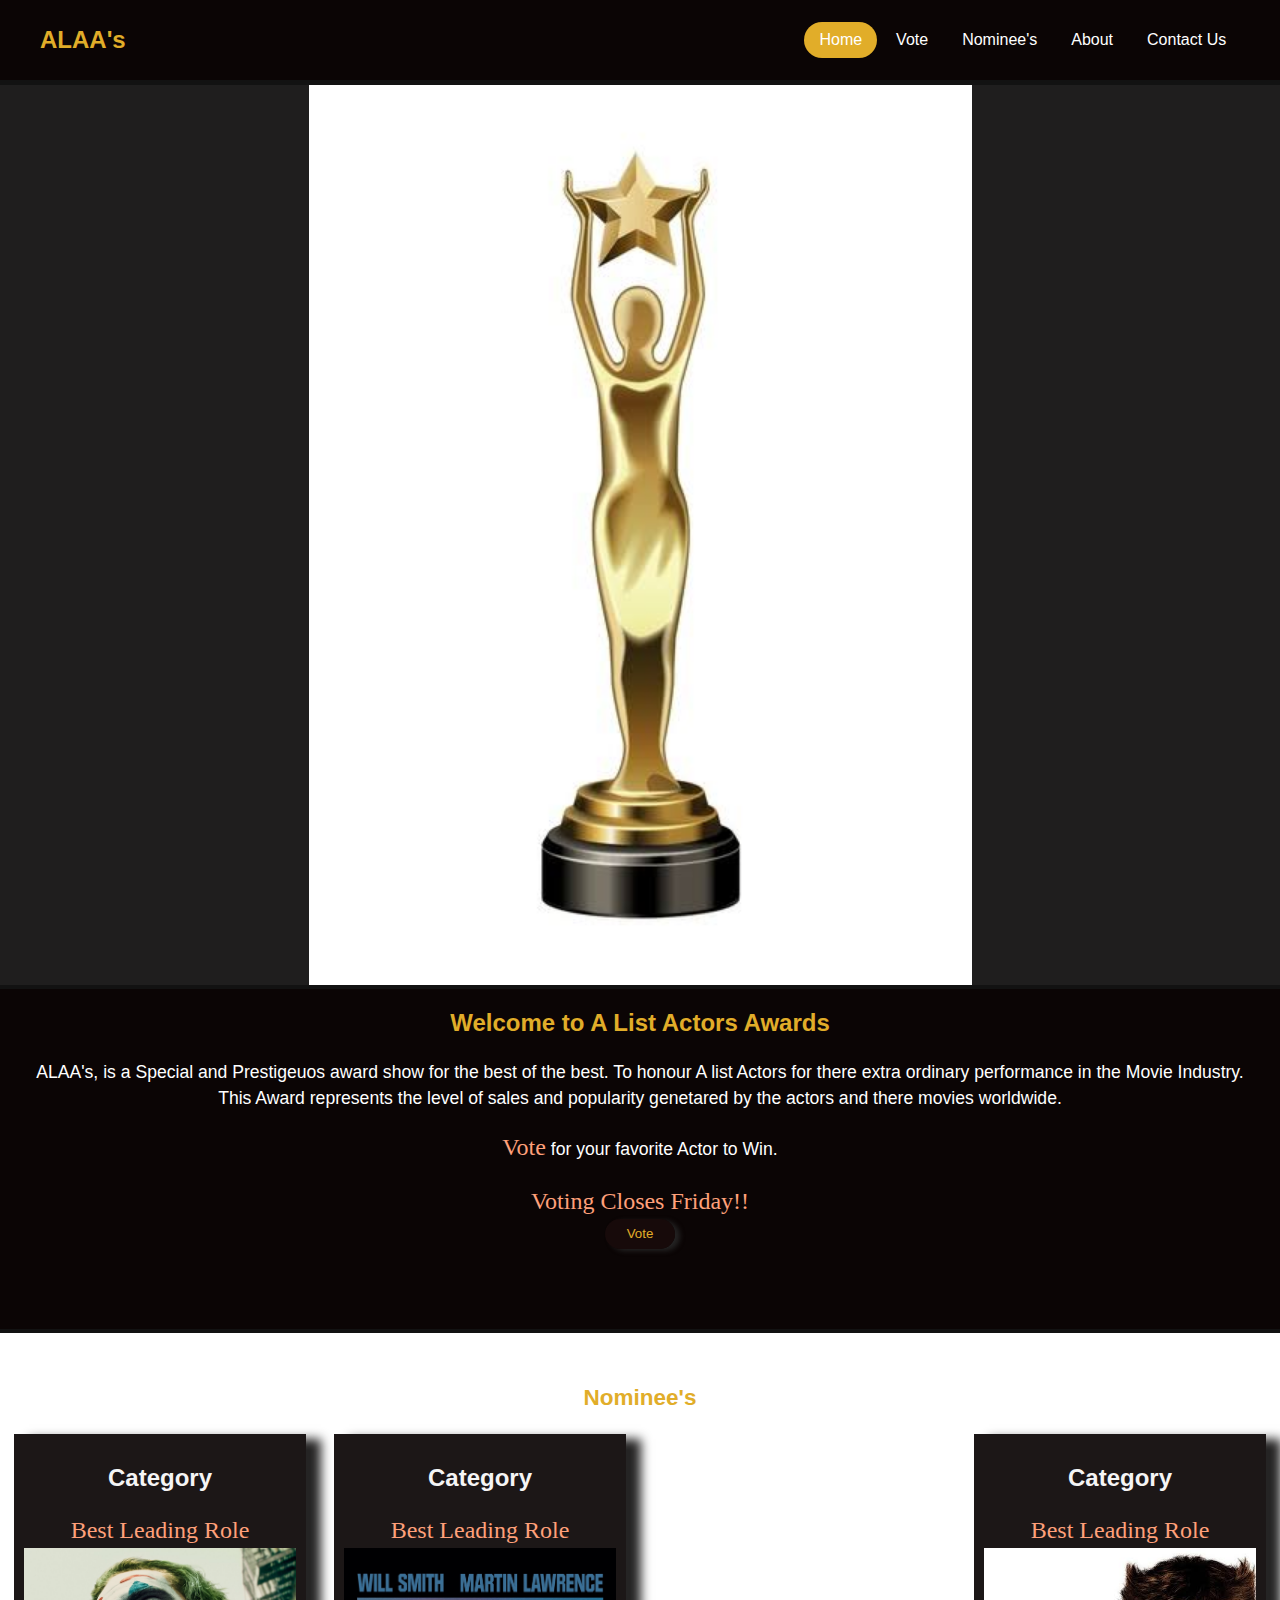
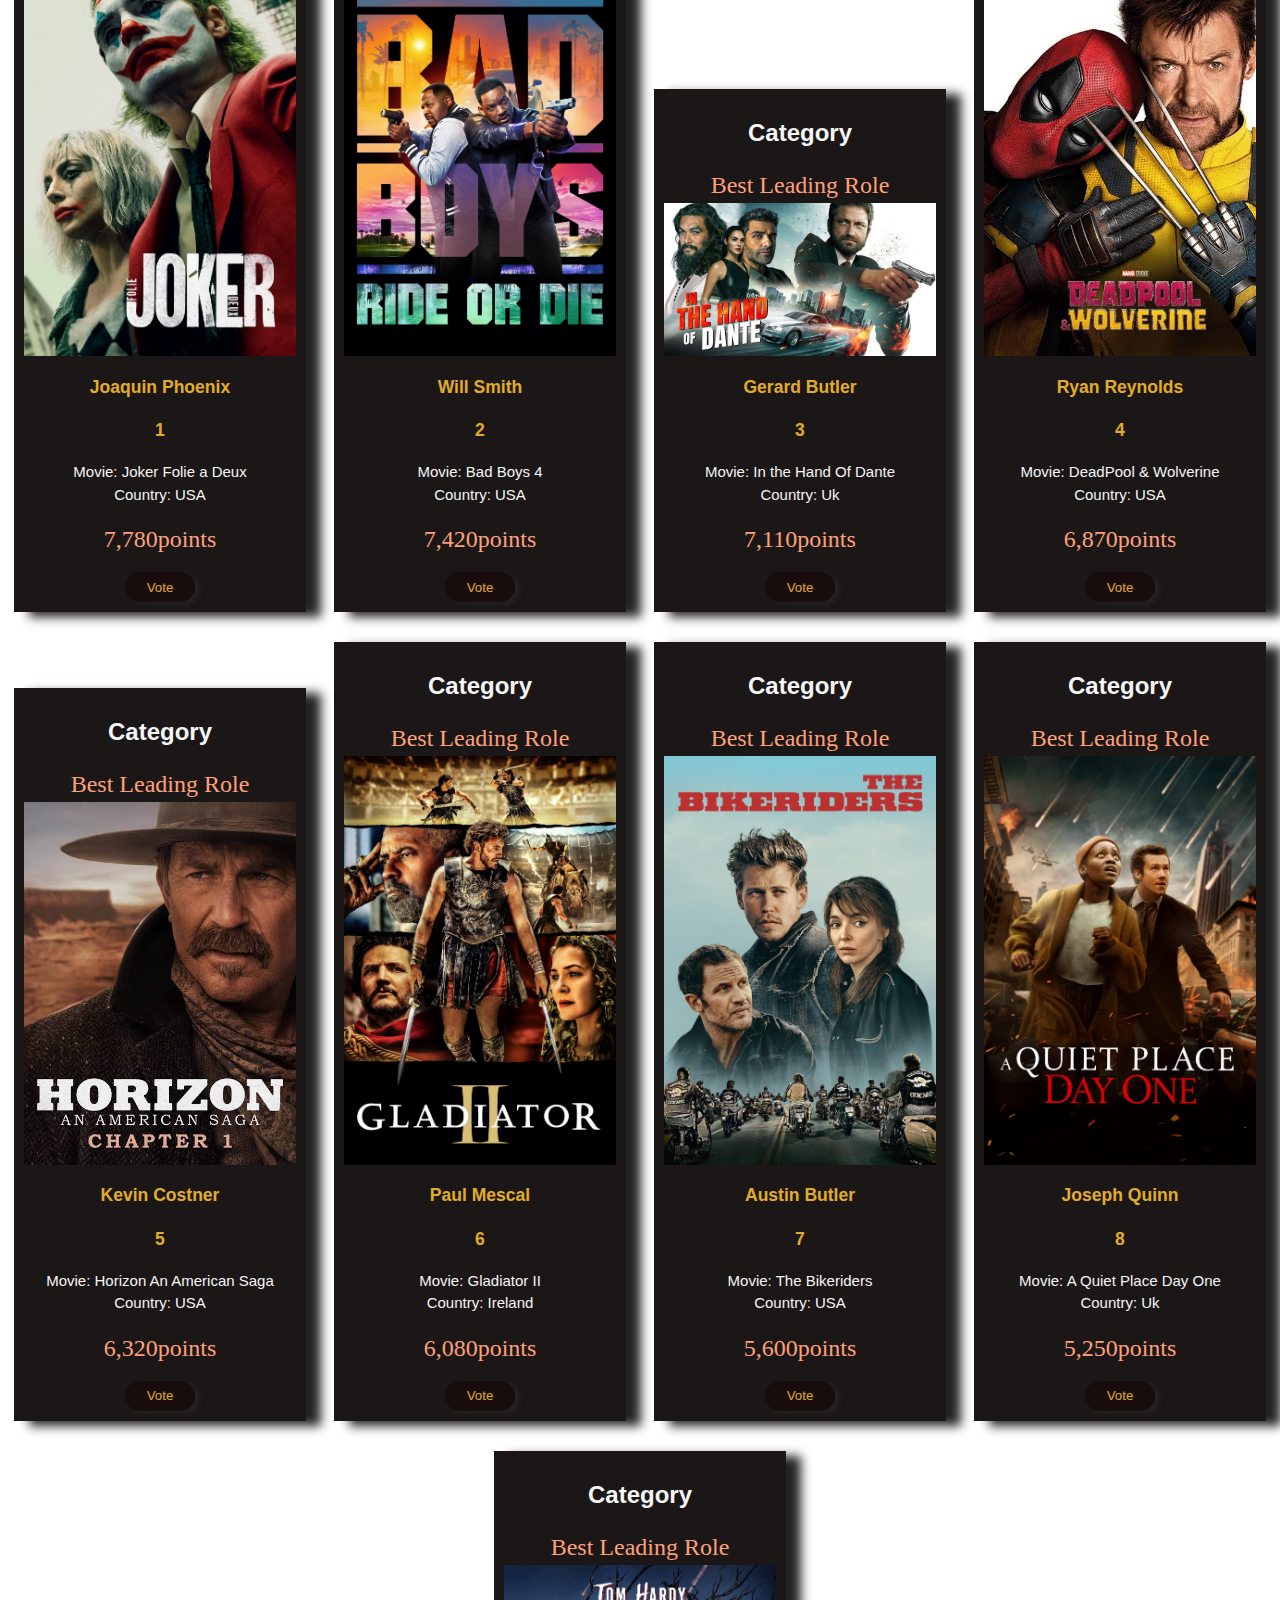
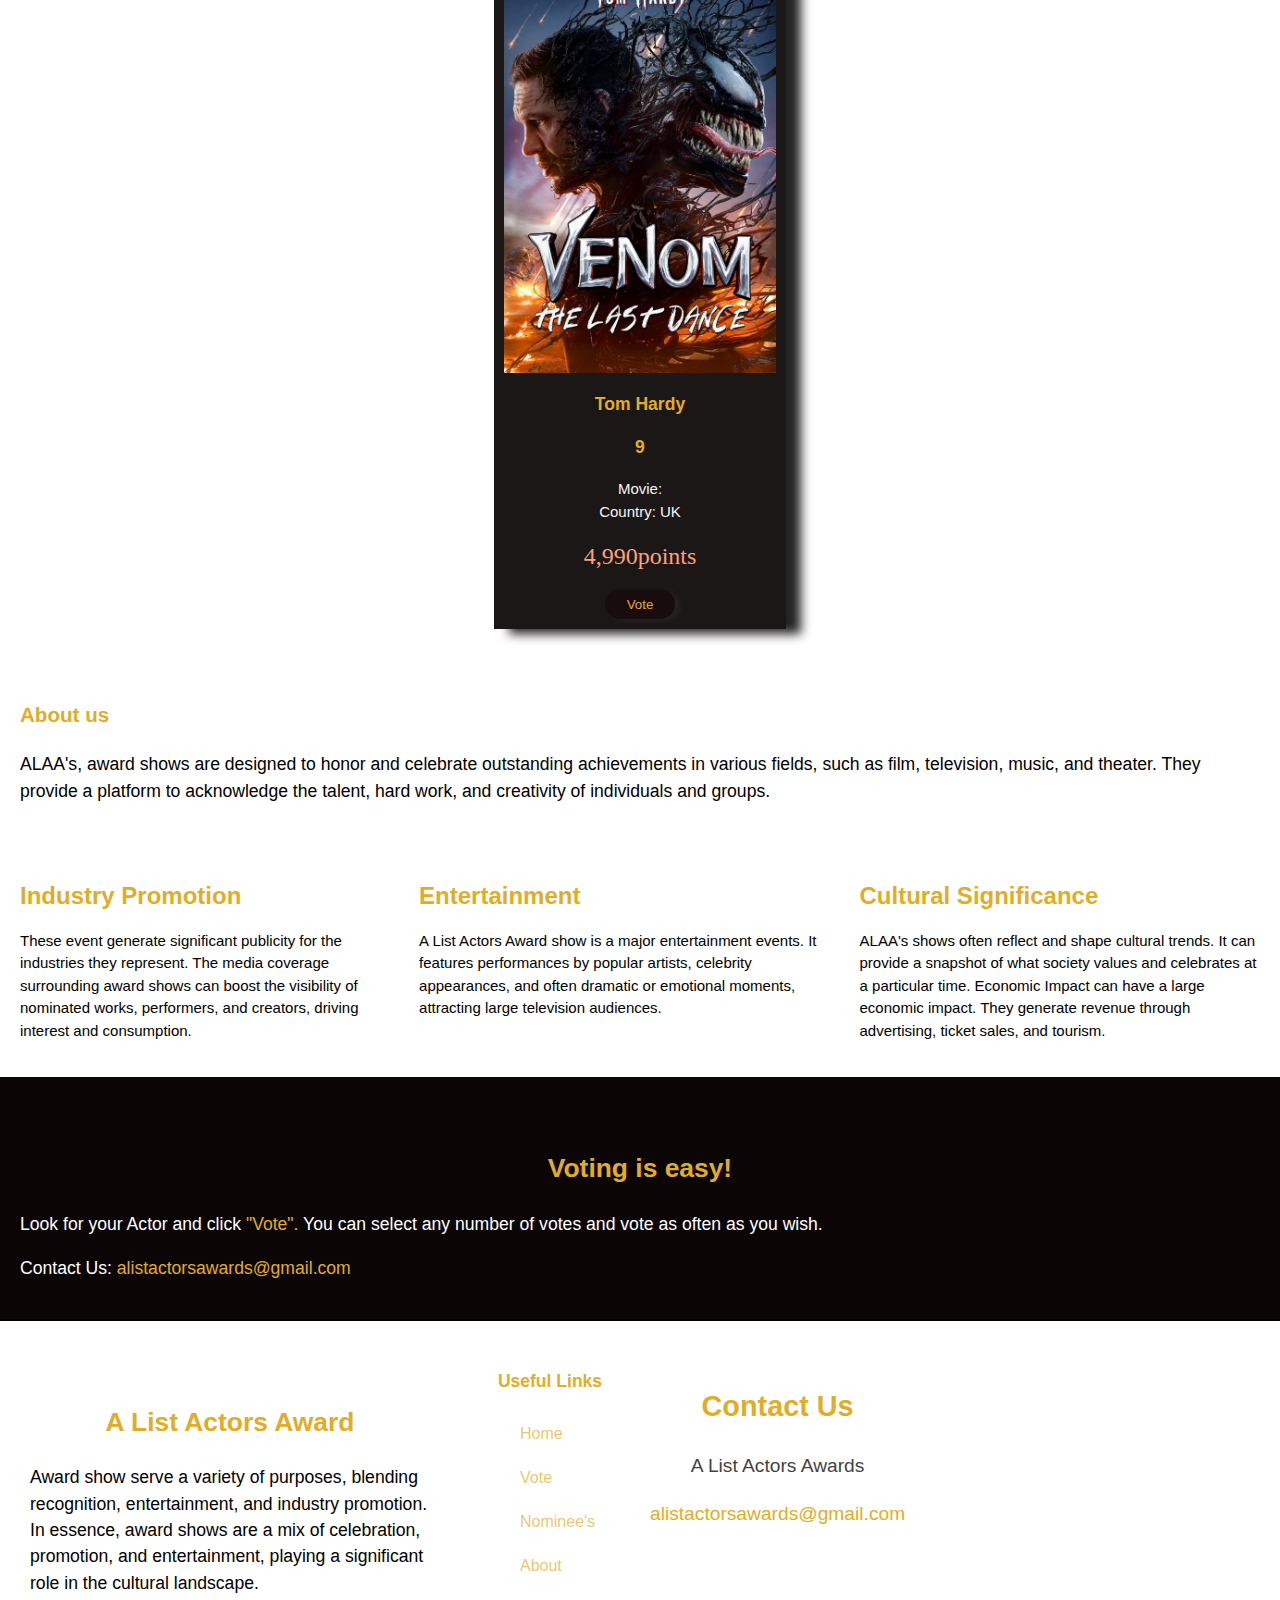
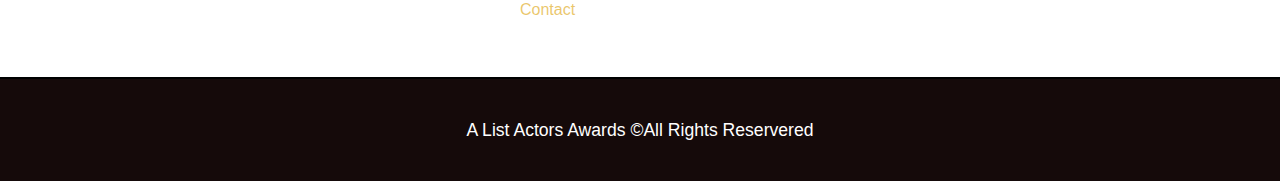
==== commit 64204f2d: "Update index.html" ====
--- a/index.html
+++ b/index.html
@@ -86,7 +86,7 @@
         <div class="box">
       <h1>Category</h1>
       <span>Best Leading Role</span>
-      <img src=" ">
+      <img src="Inthehandofdante.jpg">
         <div class="name"><h3>Gerard Butler</h3>
          <div class="number"><h3>3</h3></div>
        </div>
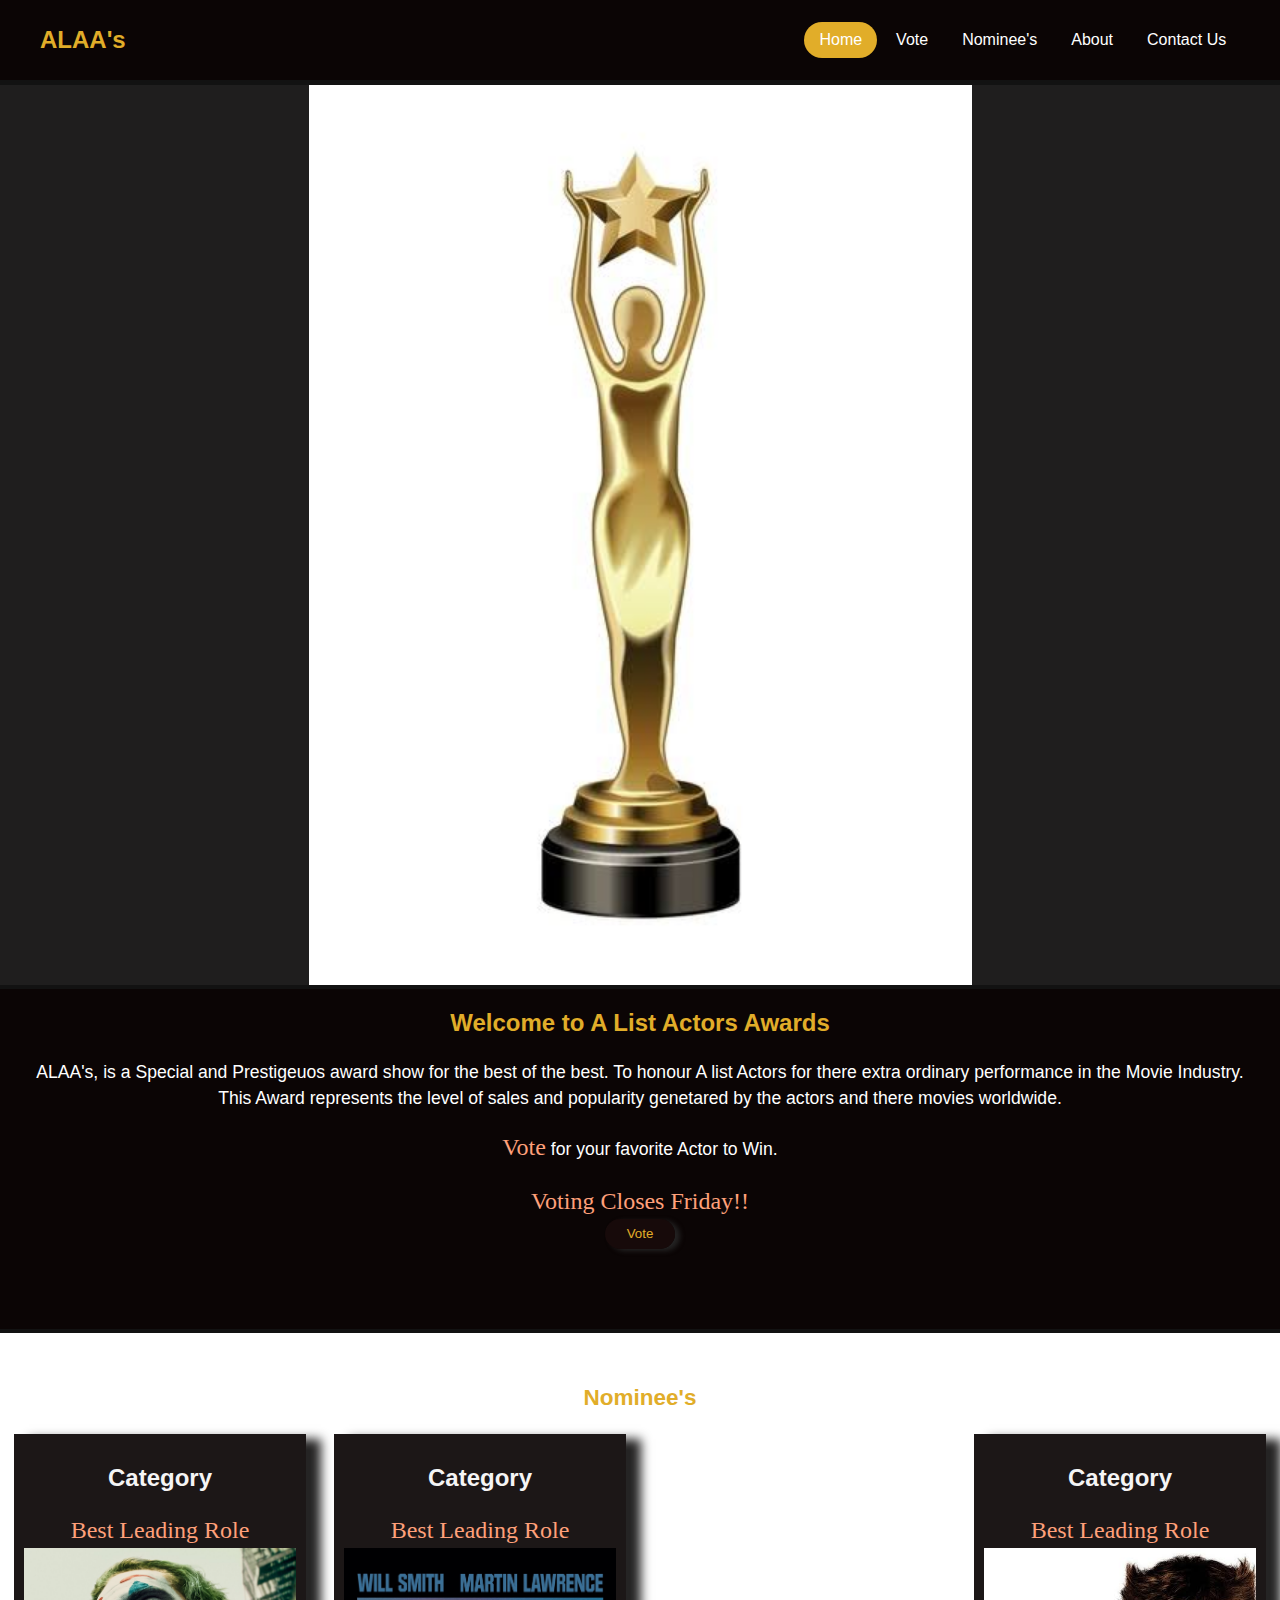
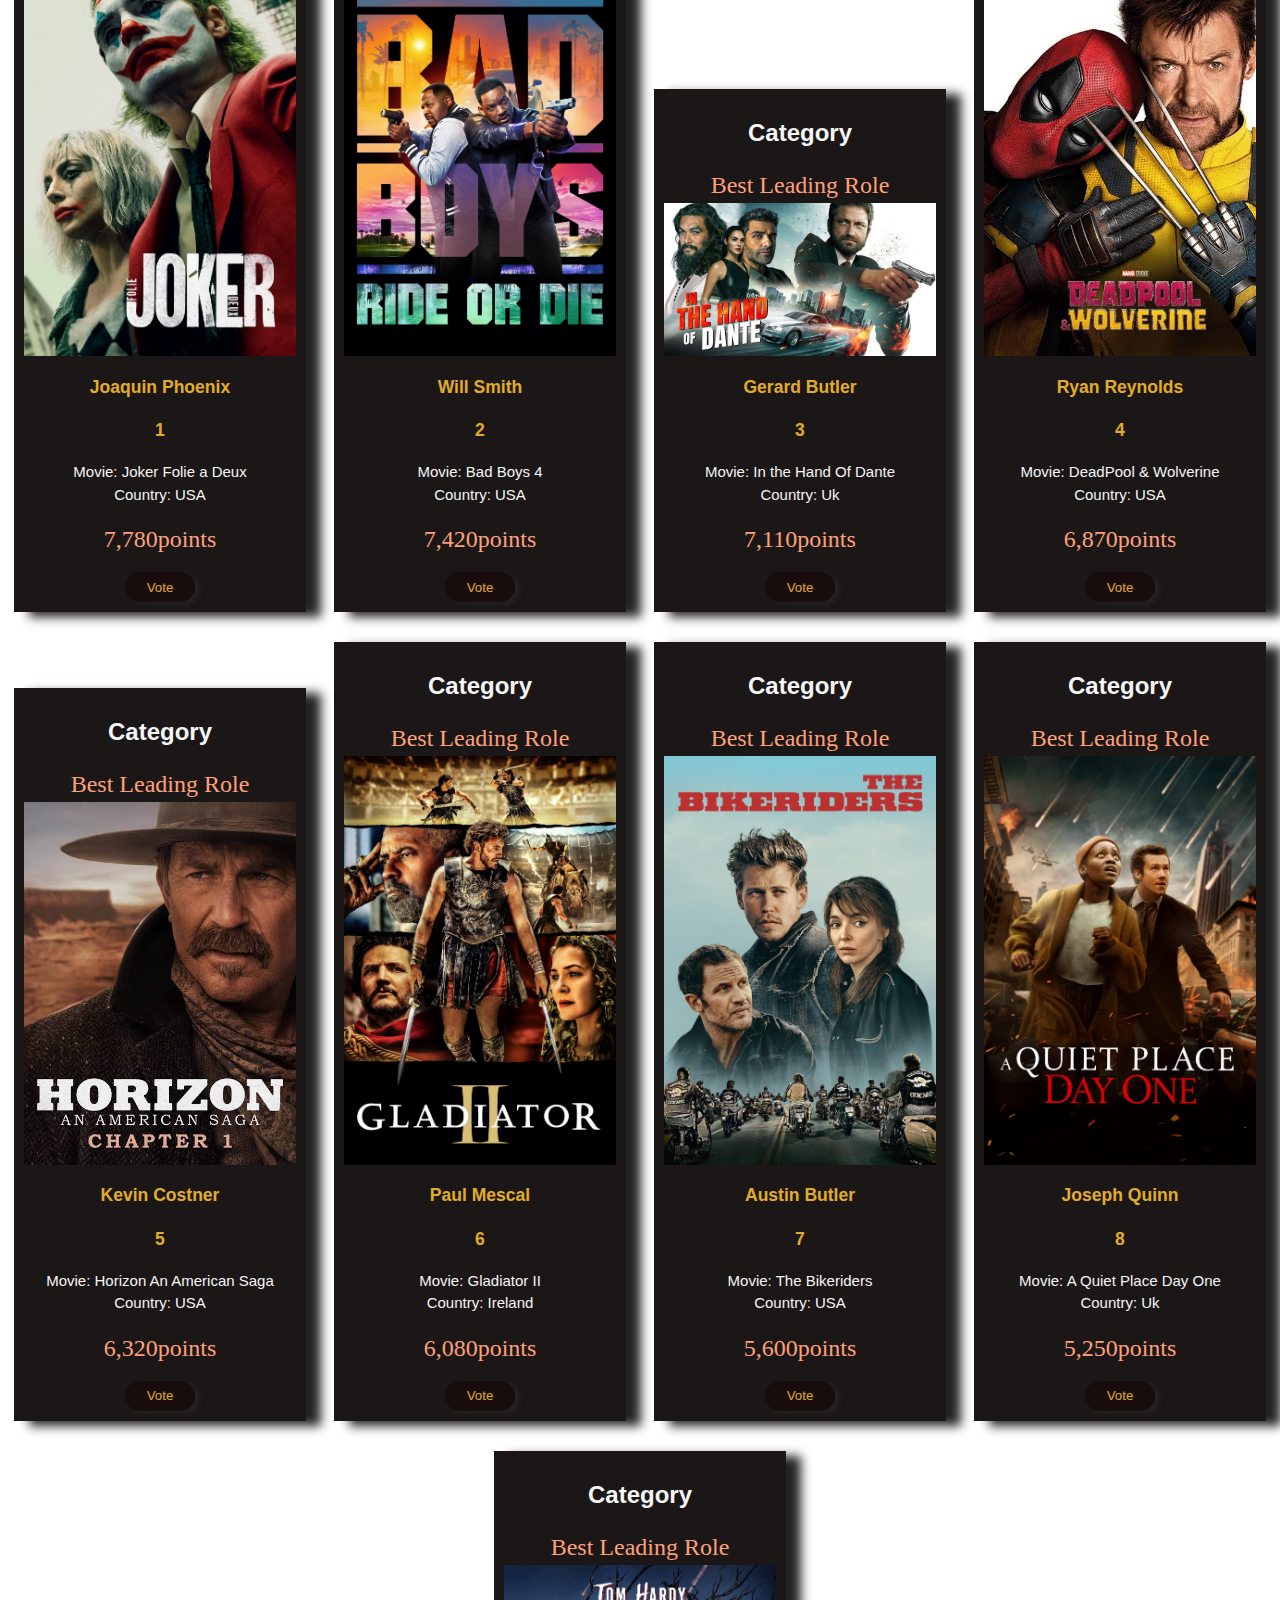
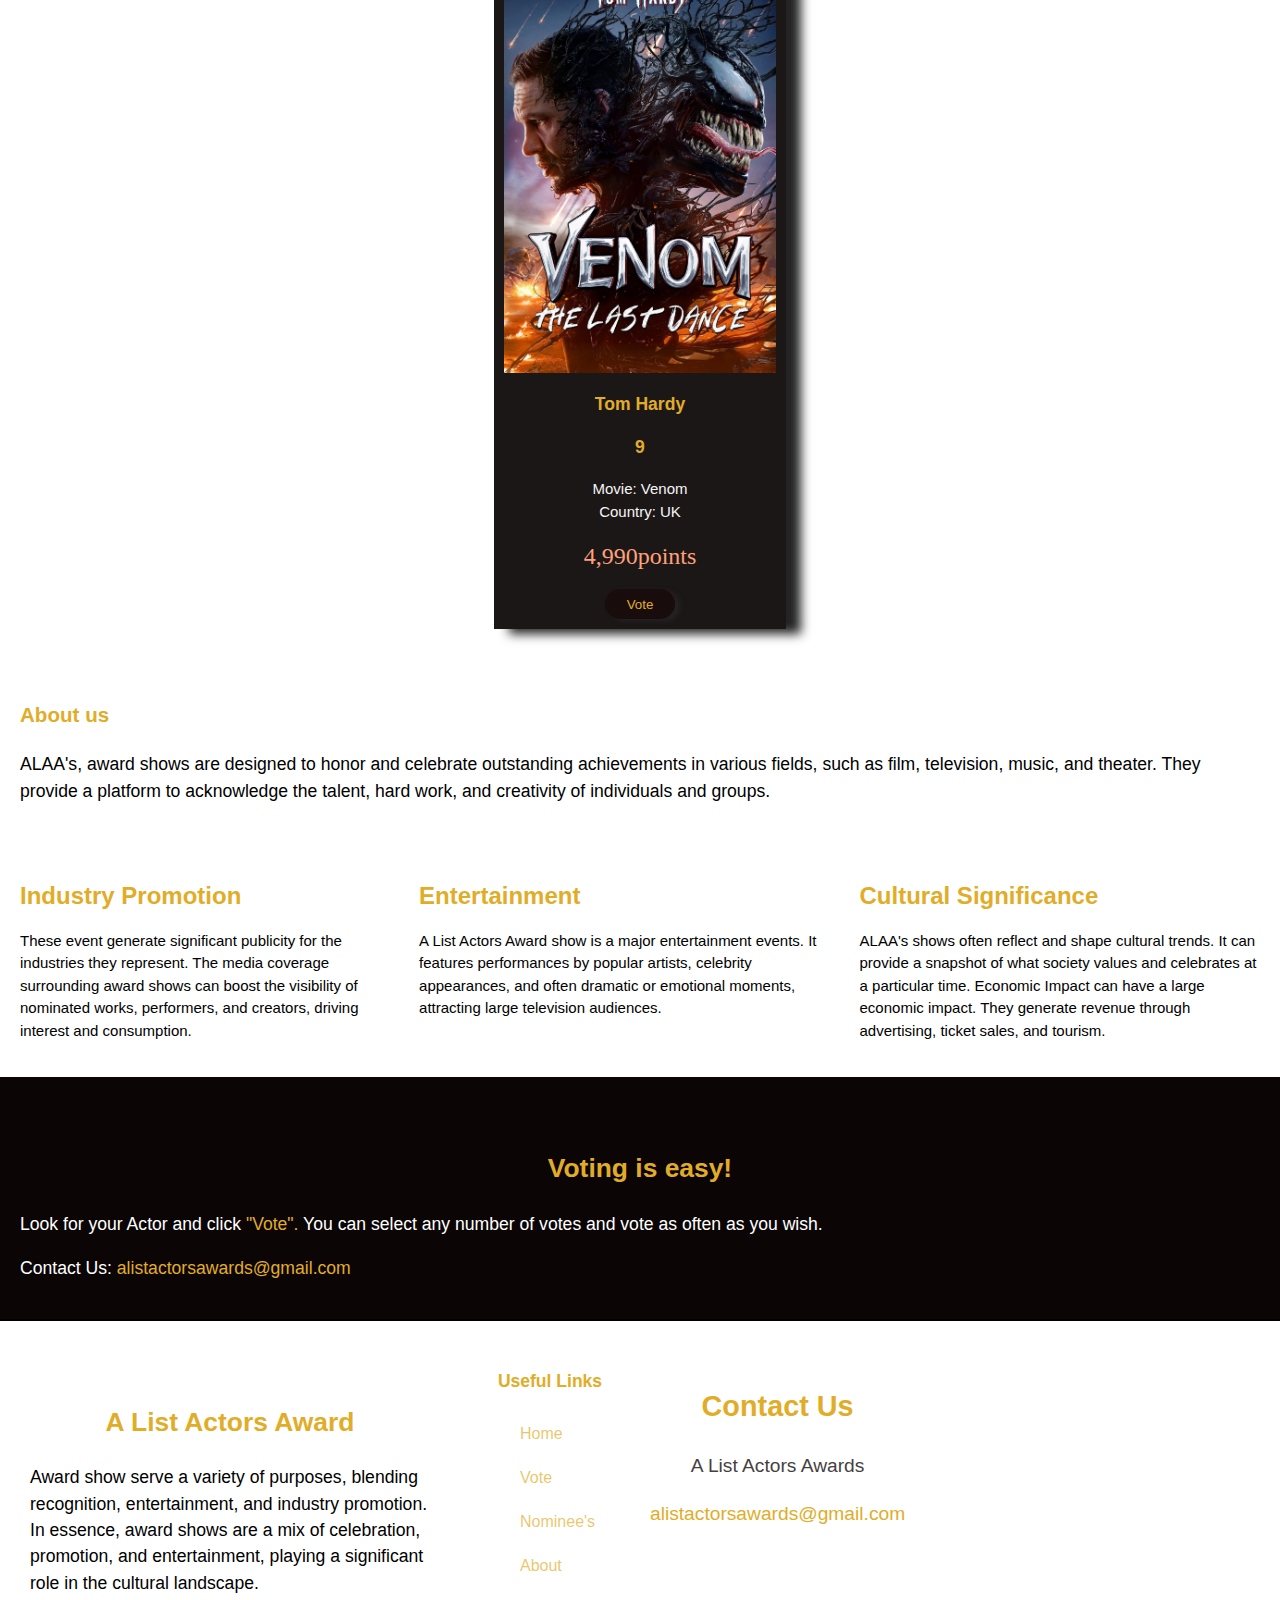
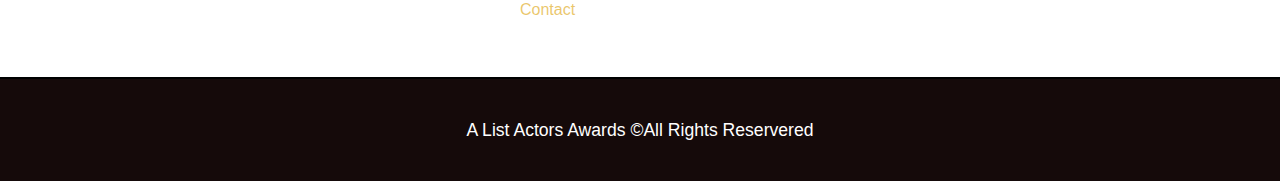
==== commit 59c93c8b: "Update index.html" ====
--- a/index.html
+++ b/index.html
@@ -184,7 +184,7 @@
               <div class="name"><h3>Tom Hardy</h3>
                <div class="number"><h3>9</h3></div>
              </div>
-           <li>Movie:  </li>
+           <li>Movie: Venom </li>
            <li>Country: UK</li>
            <p><span>4,990points</span></p>
            <div class="button">
